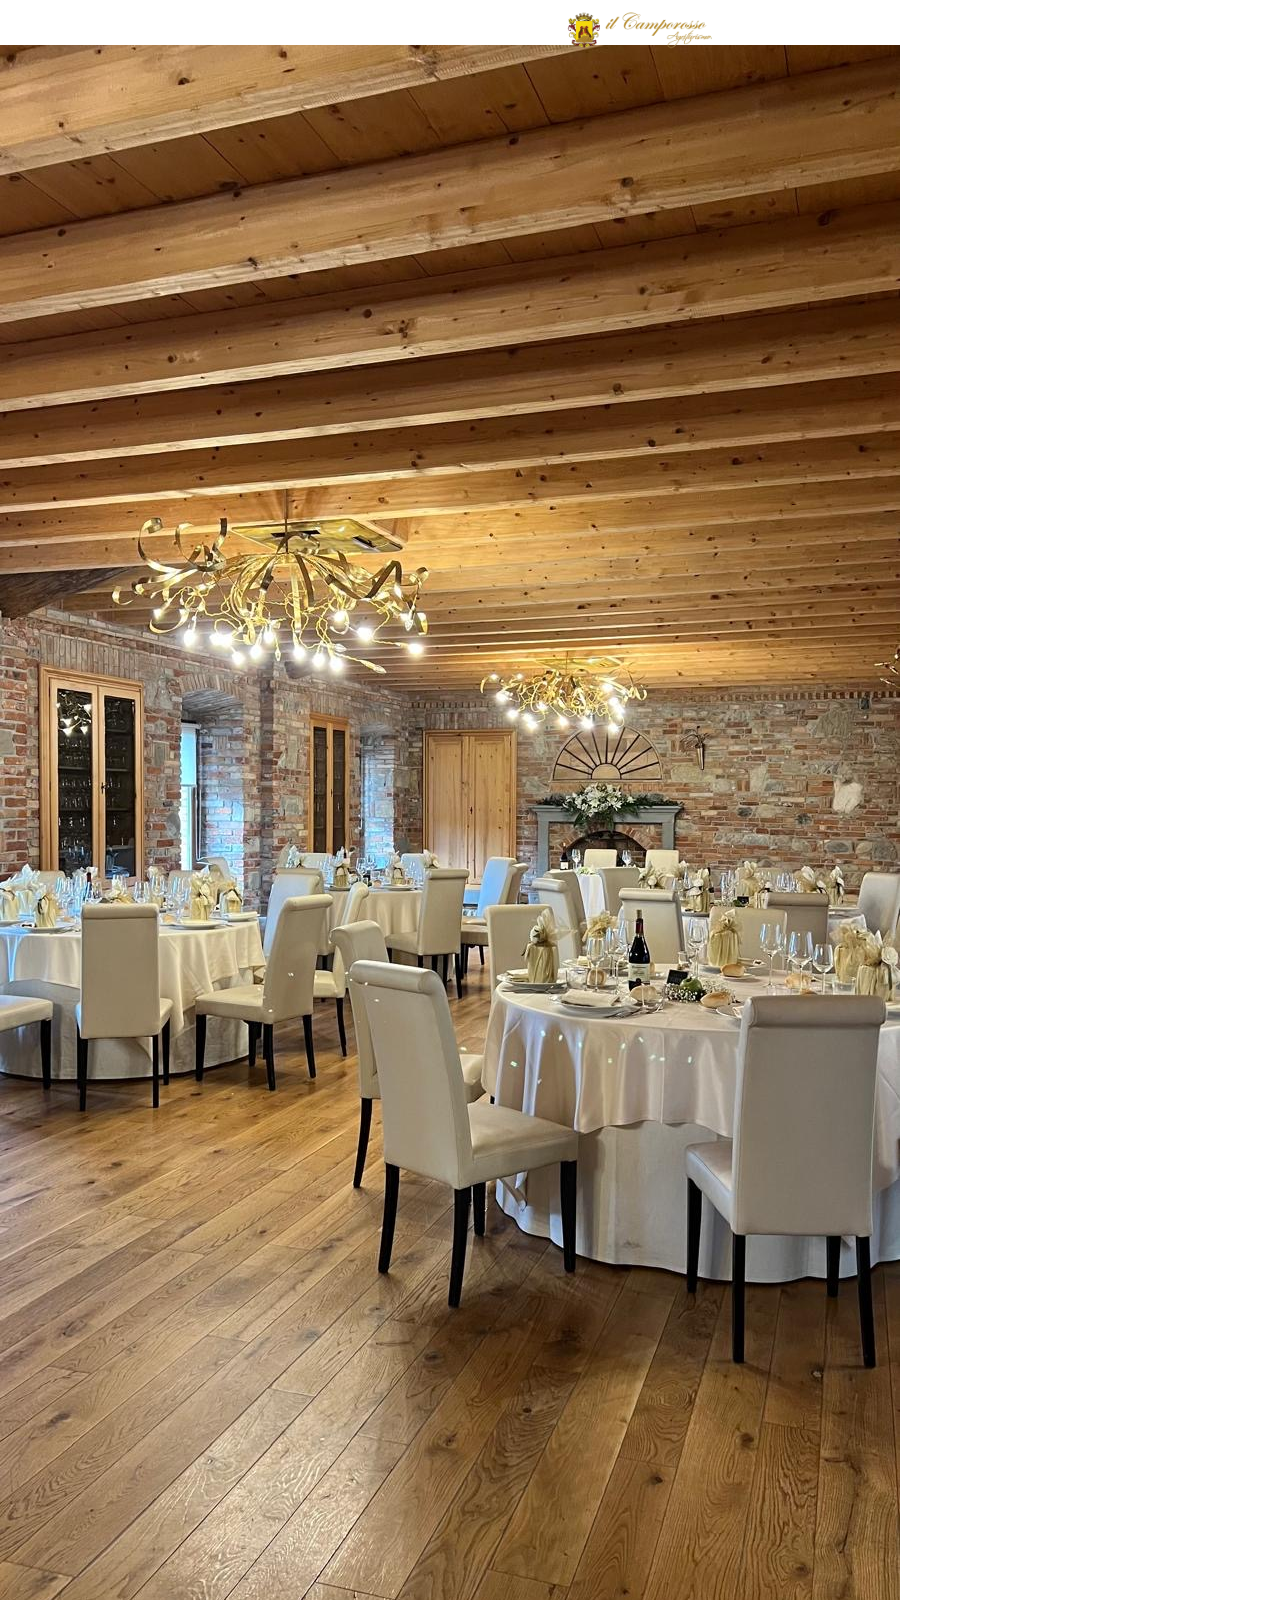
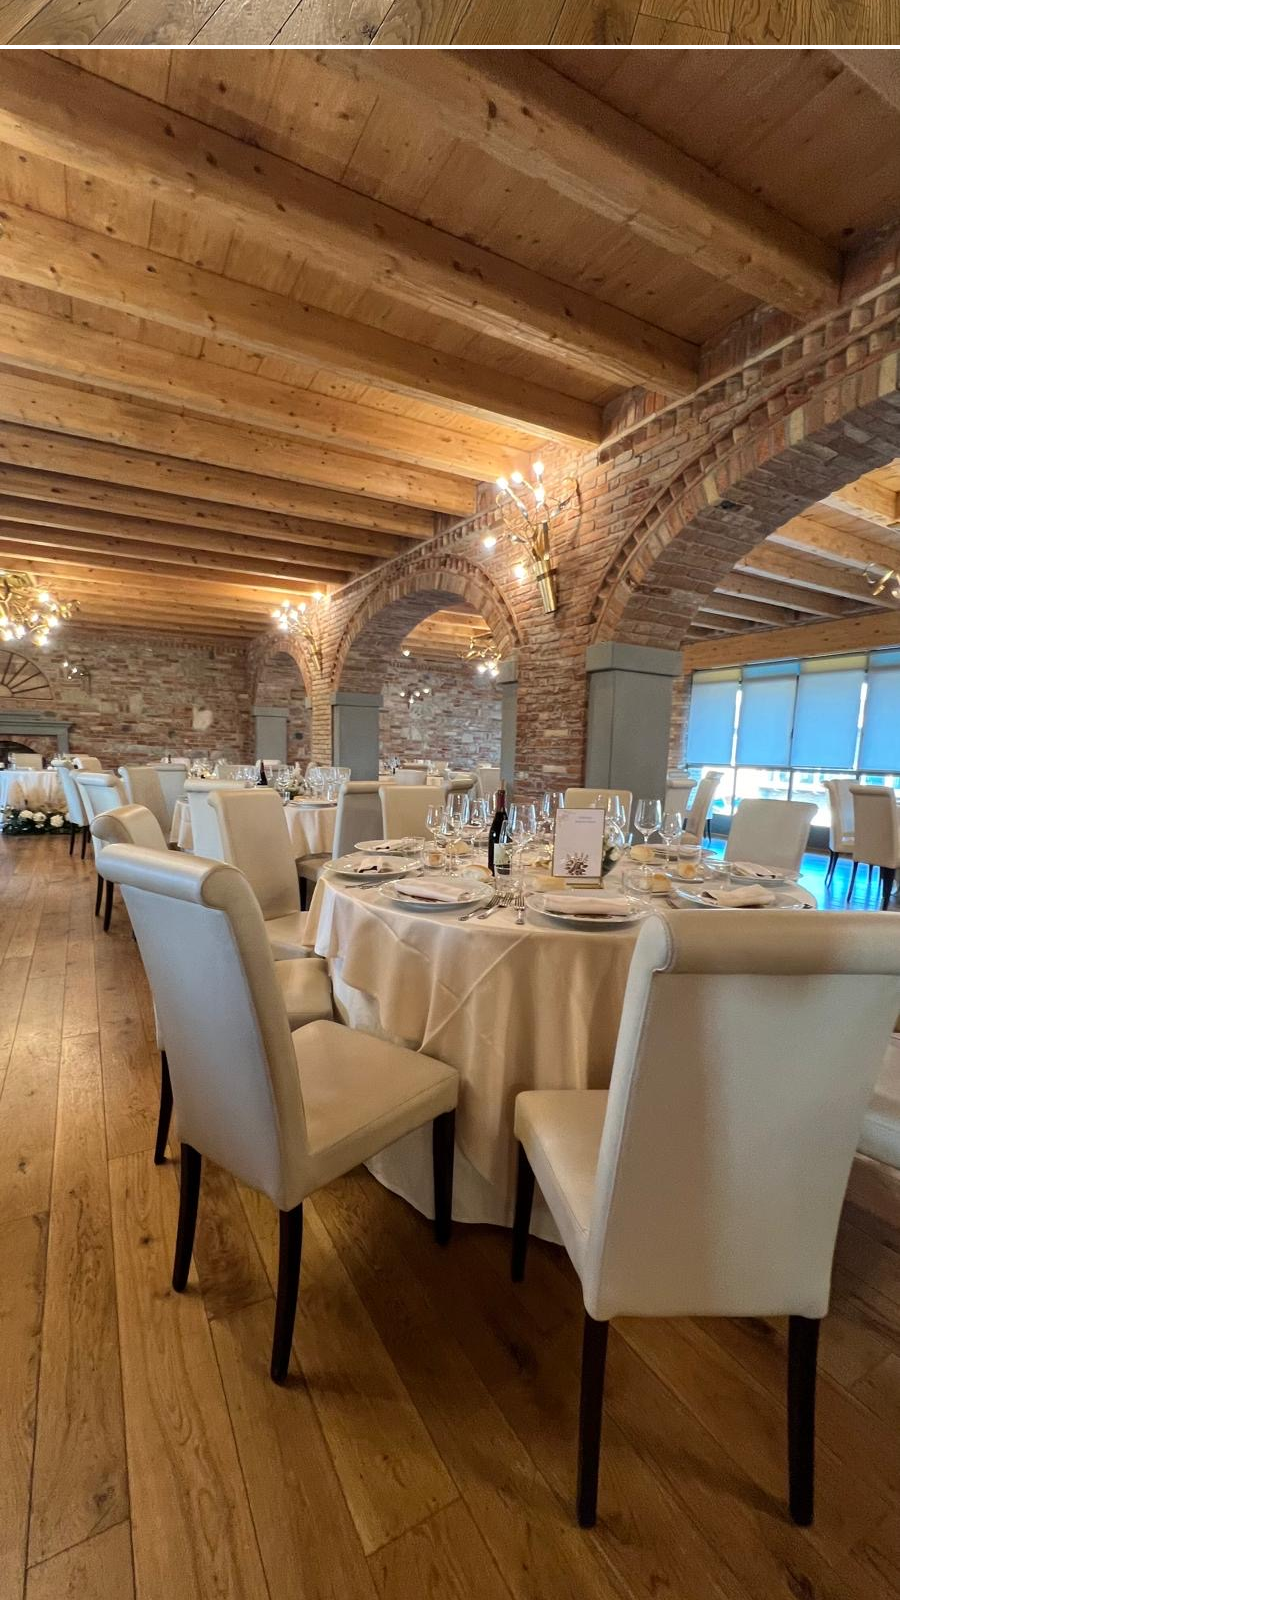
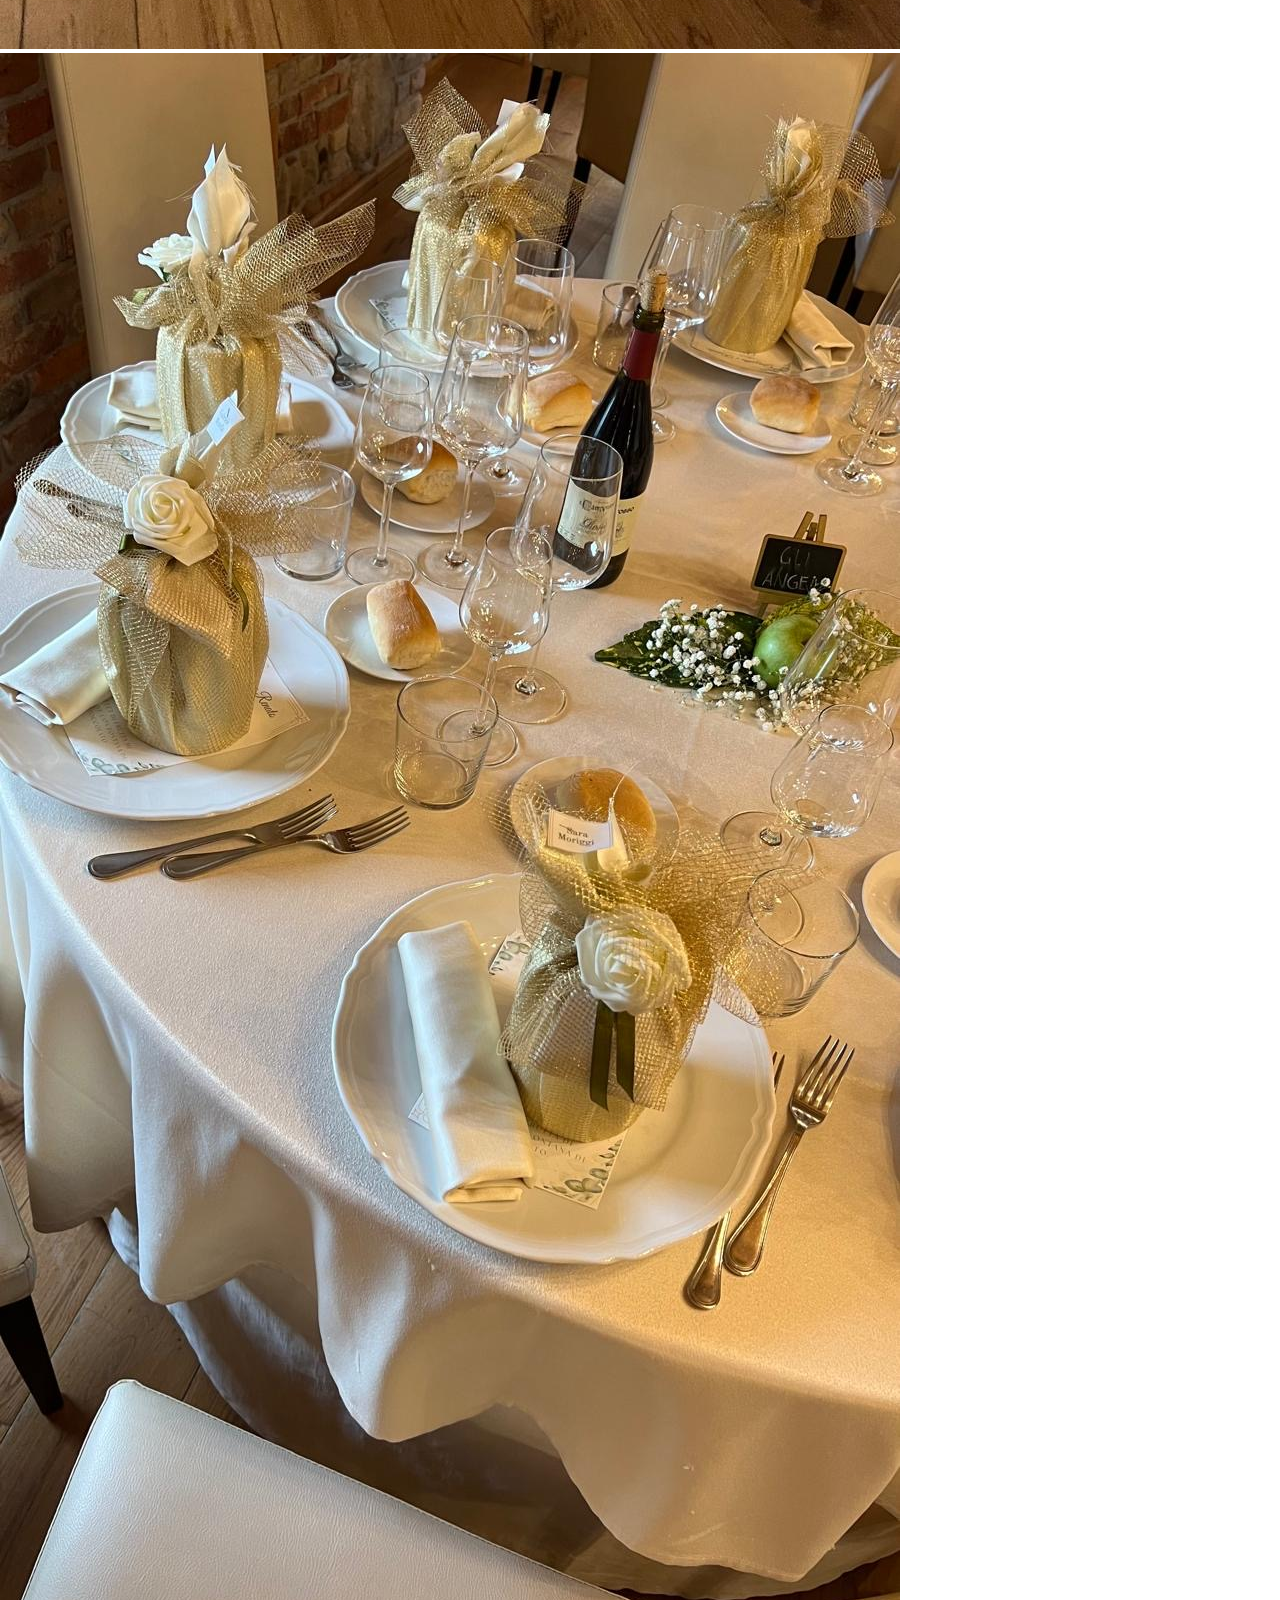
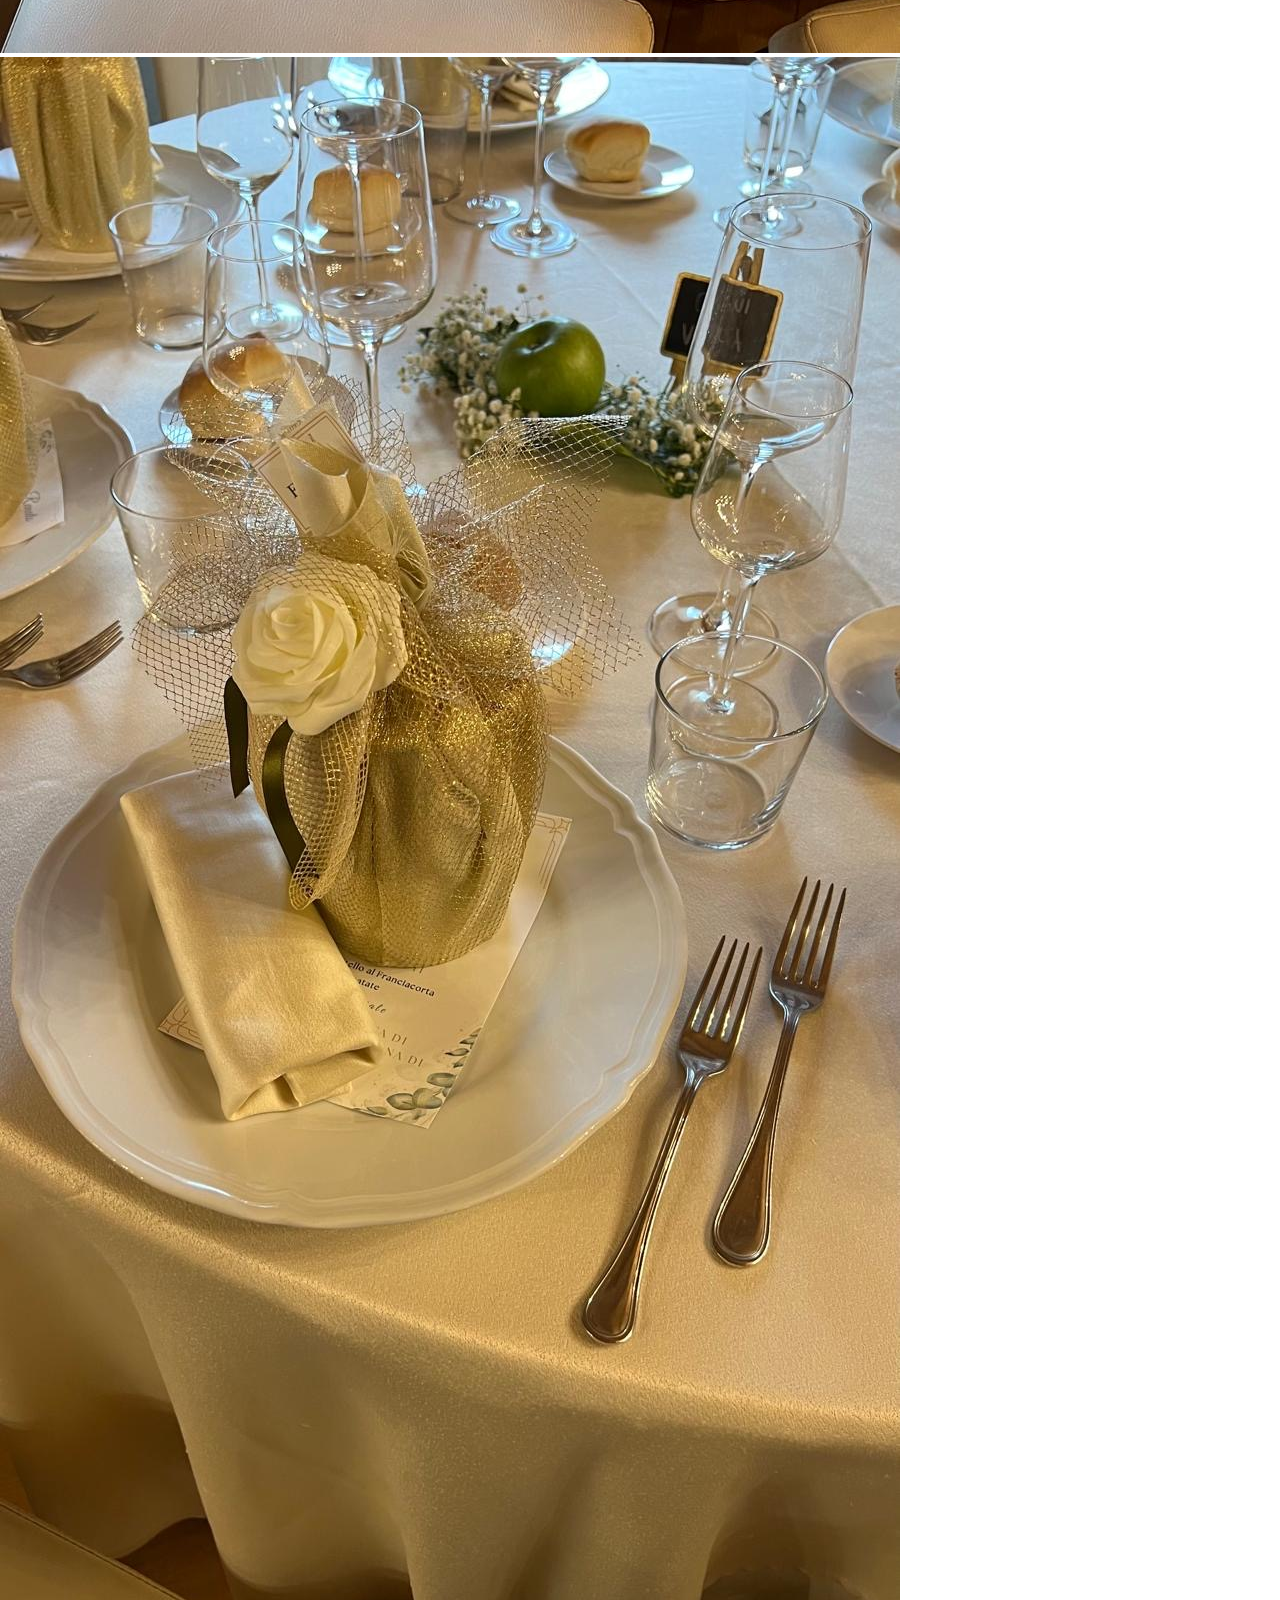
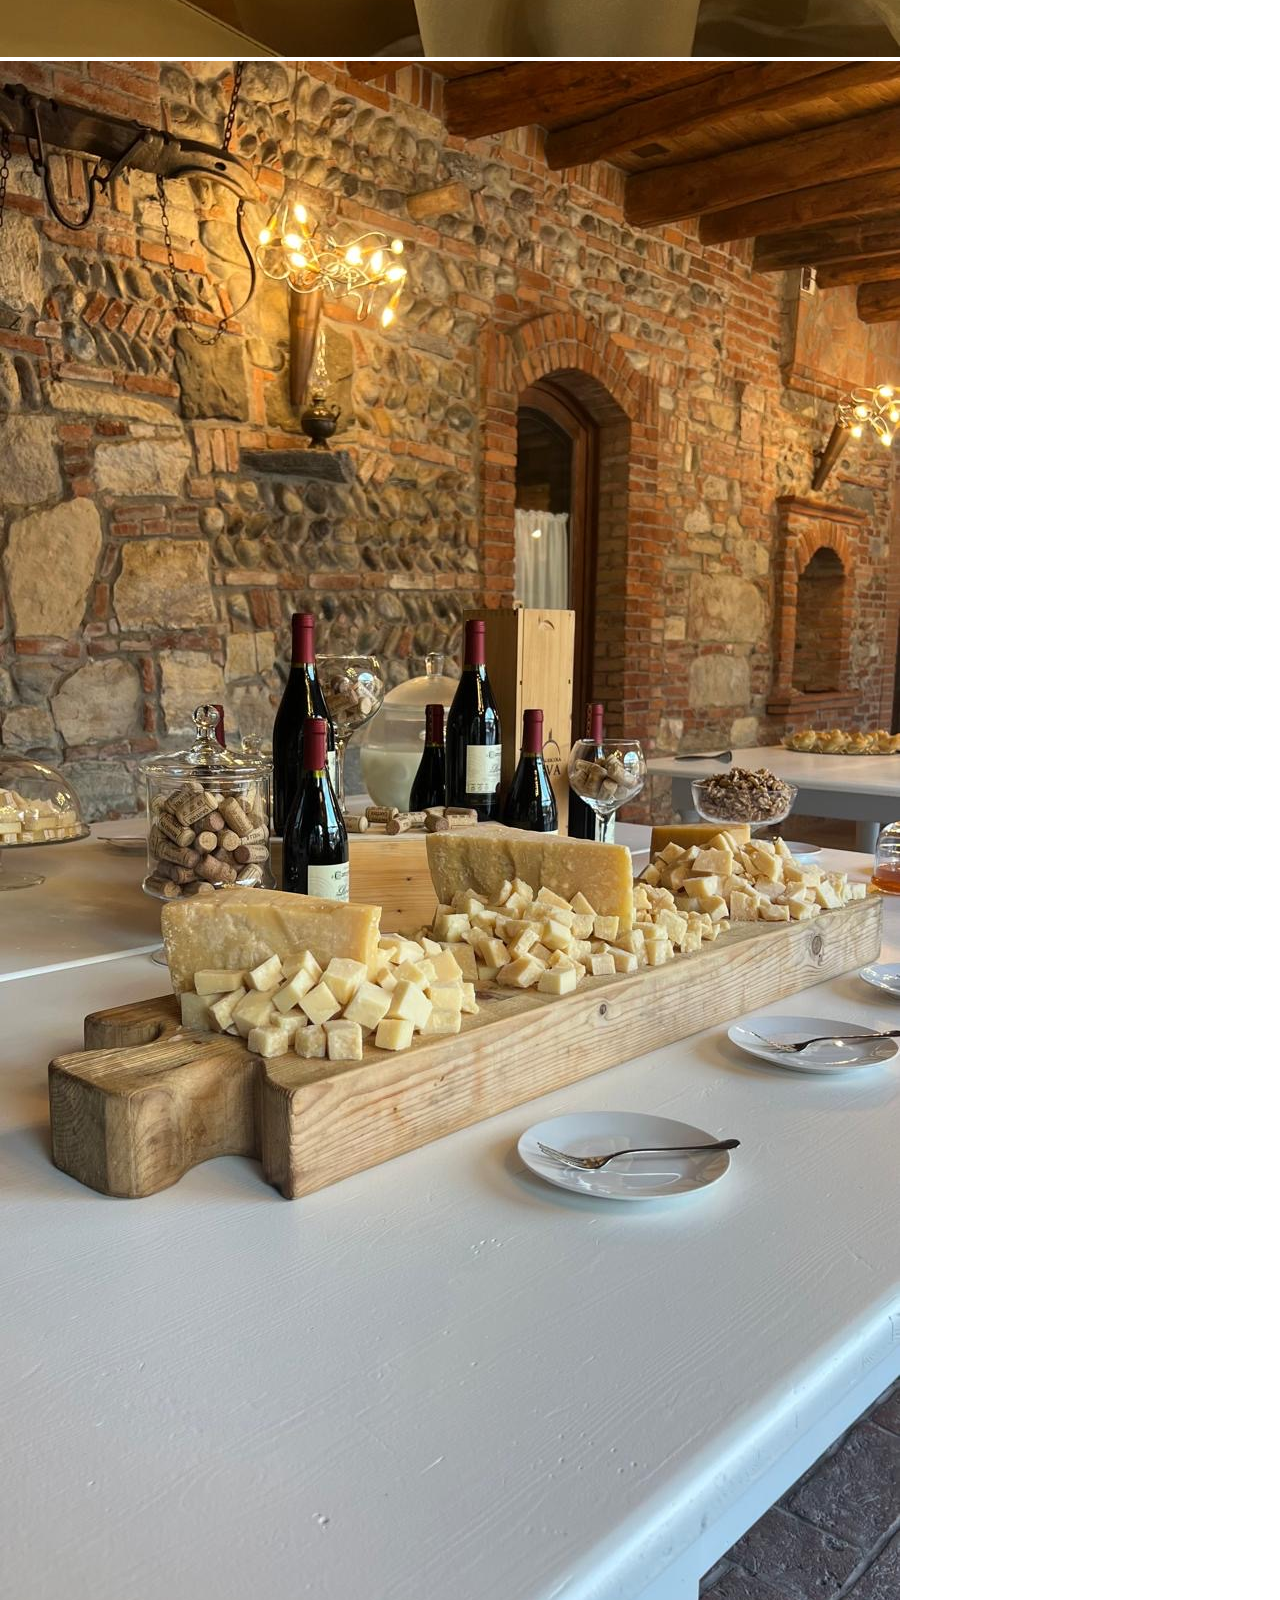
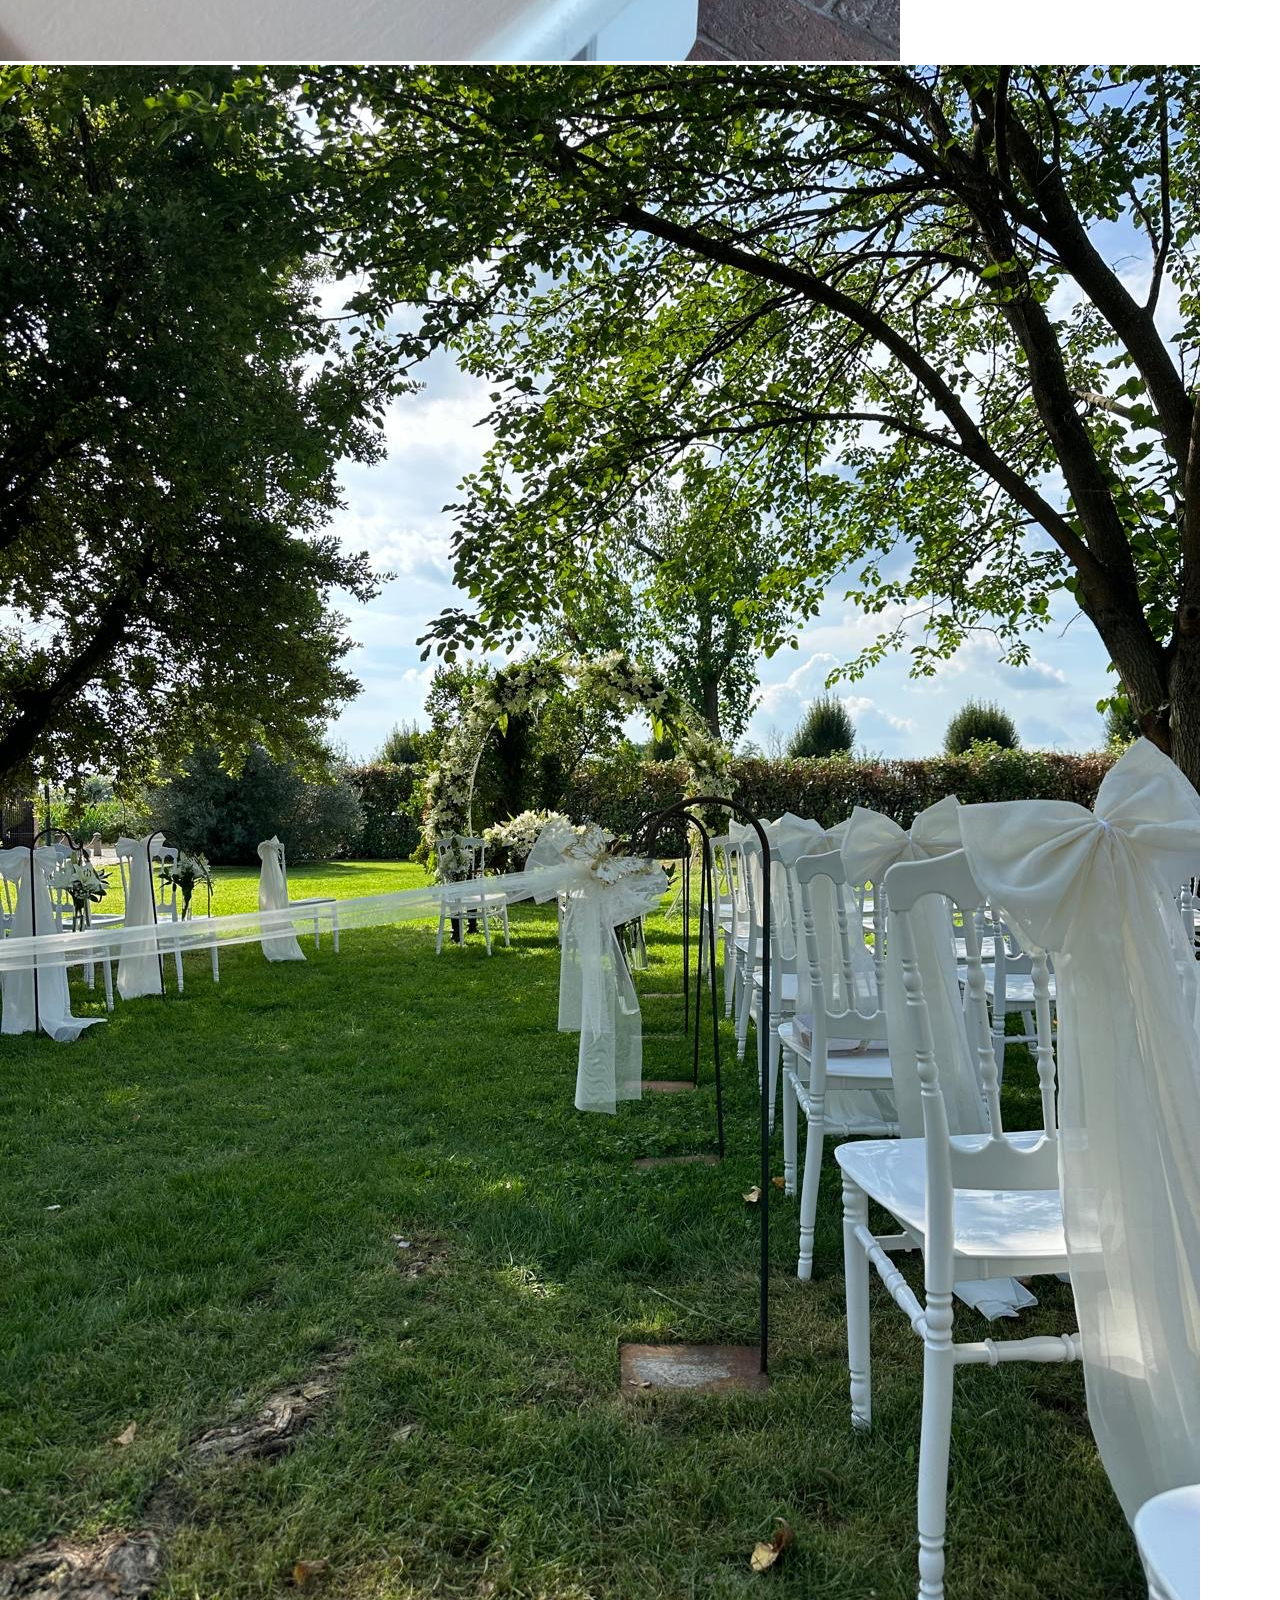
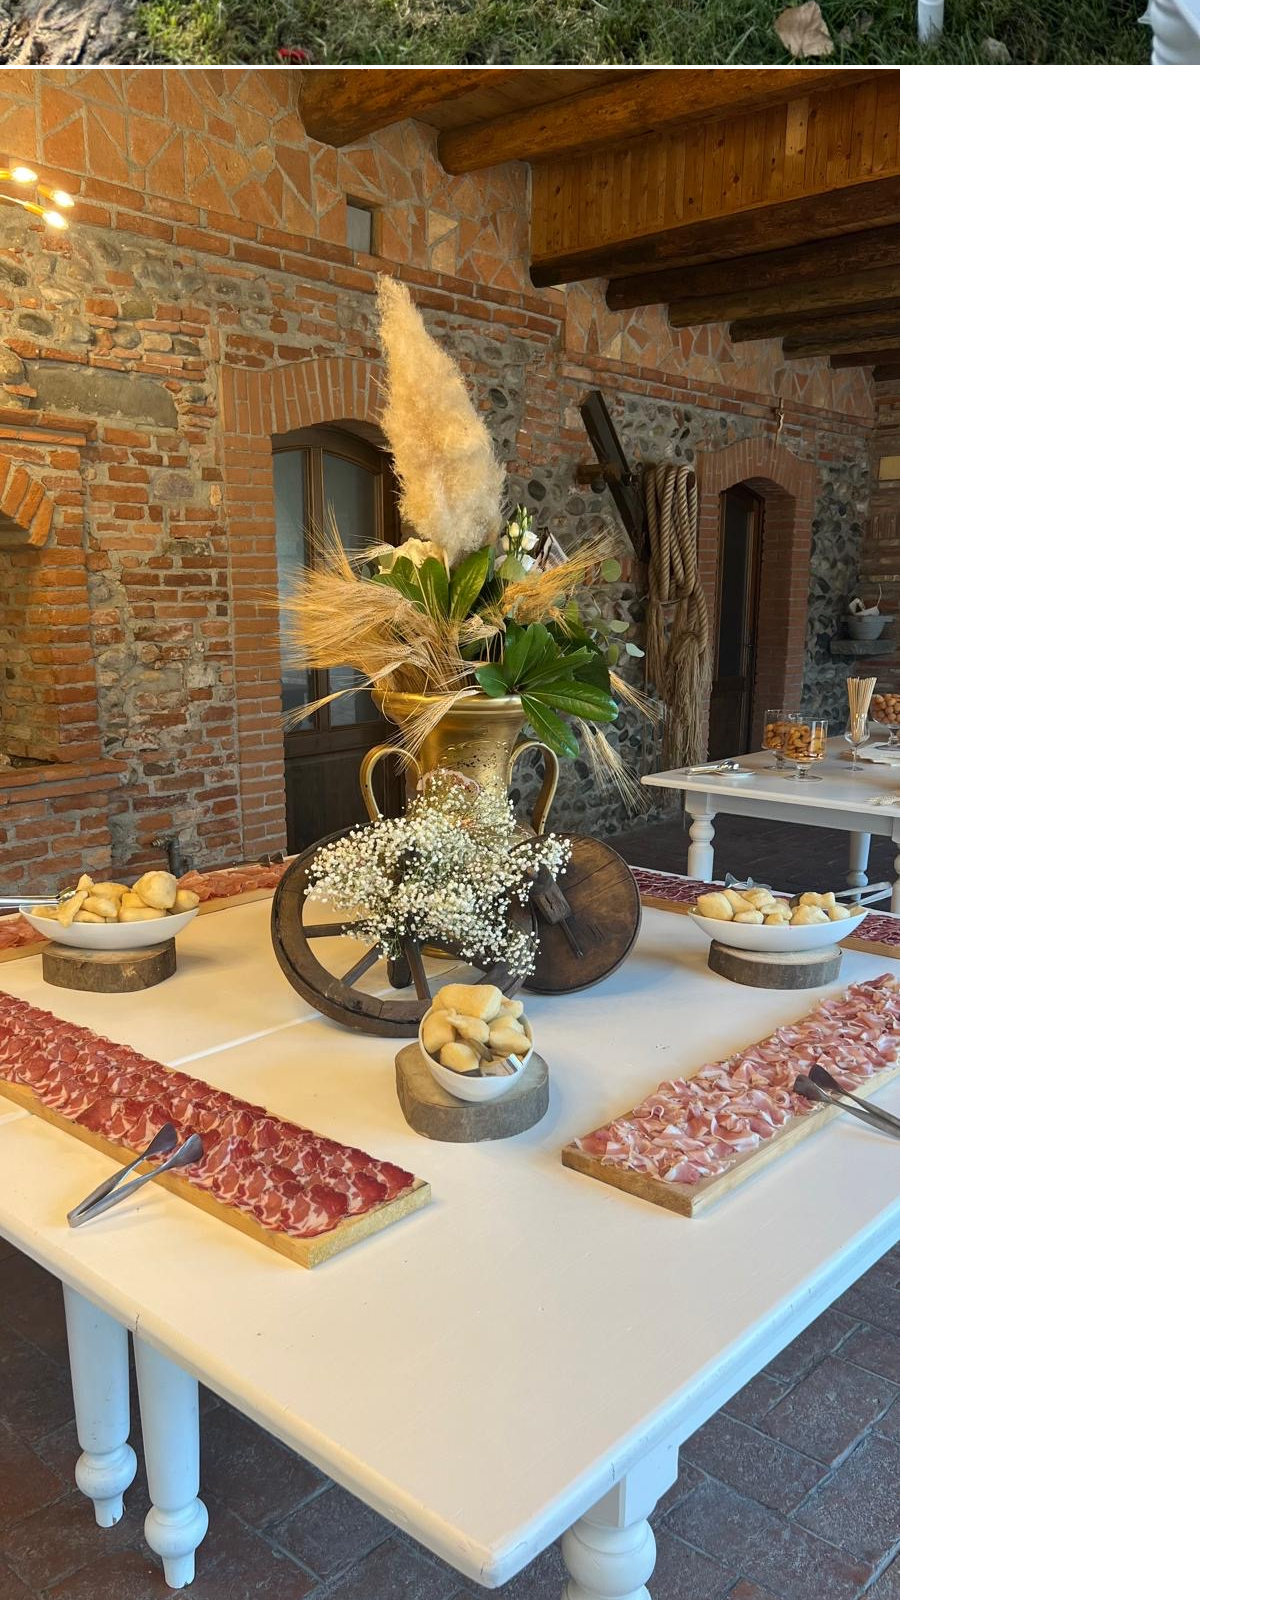
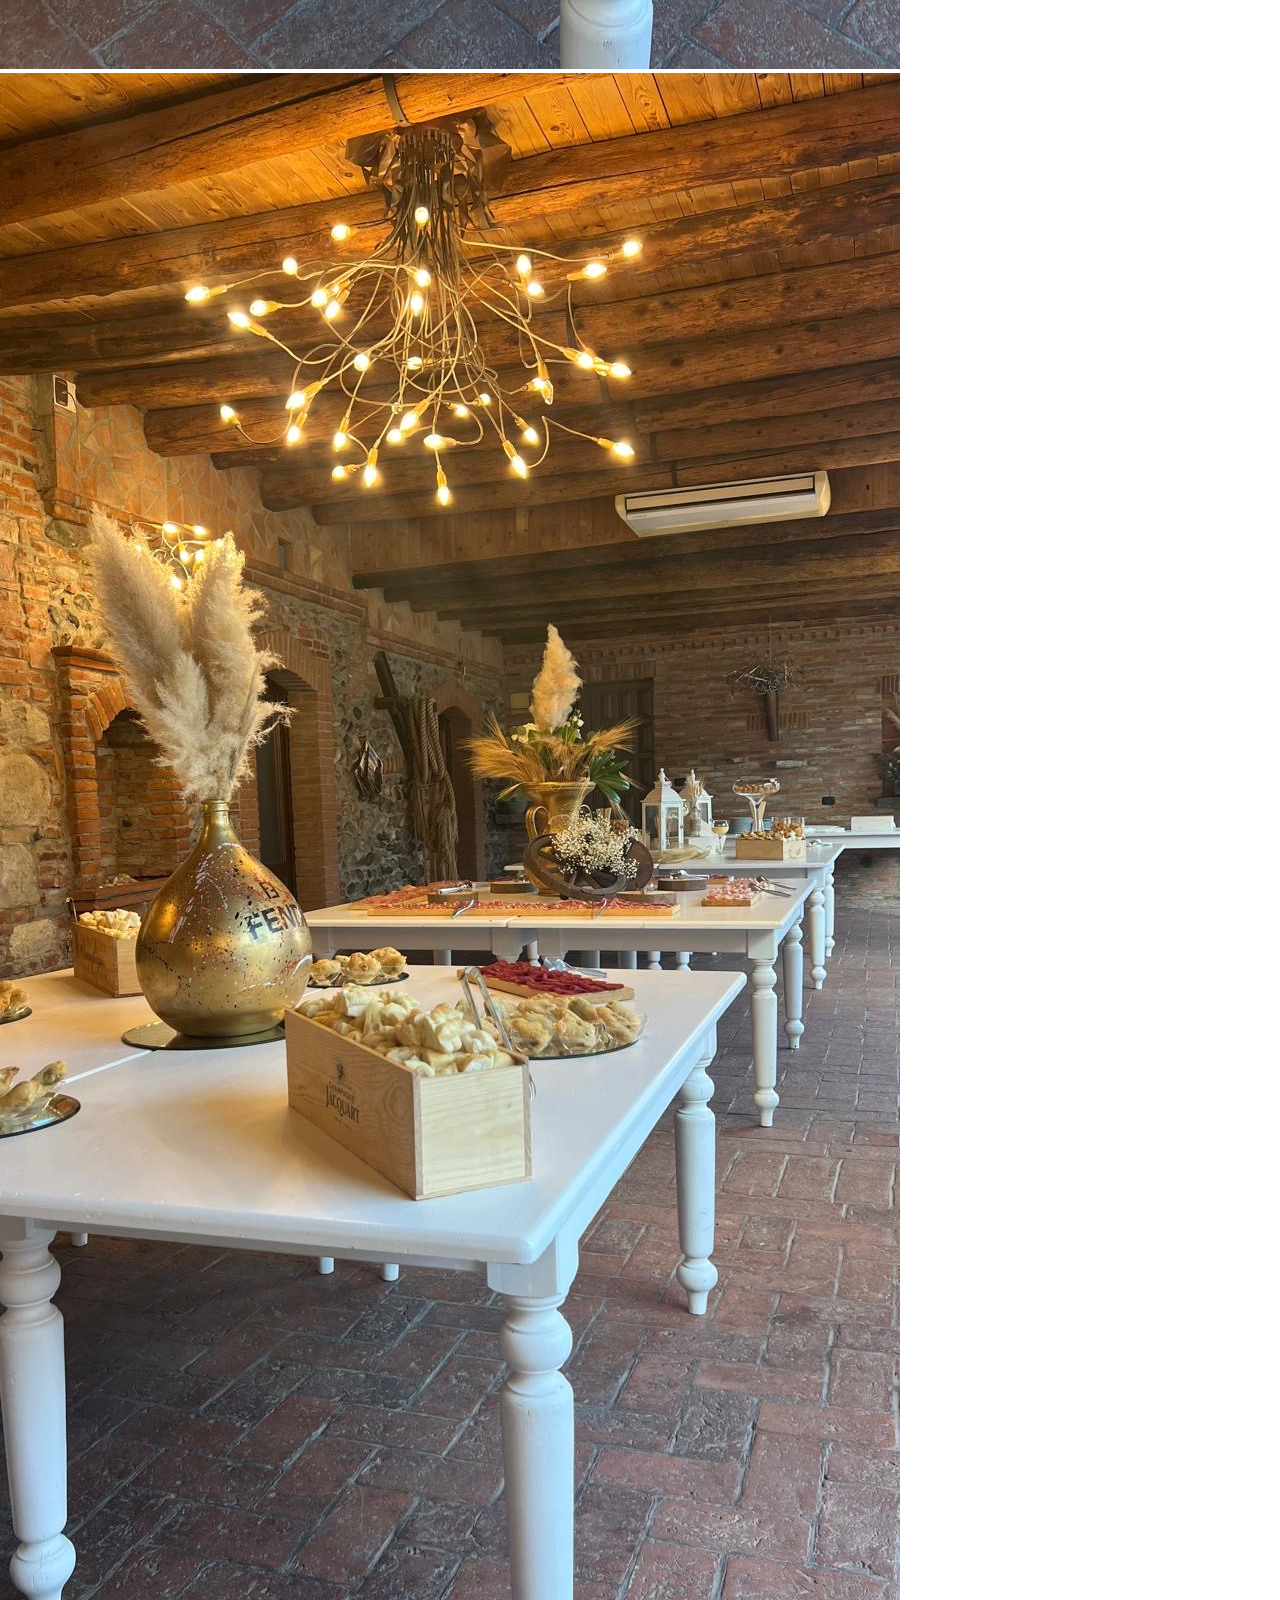
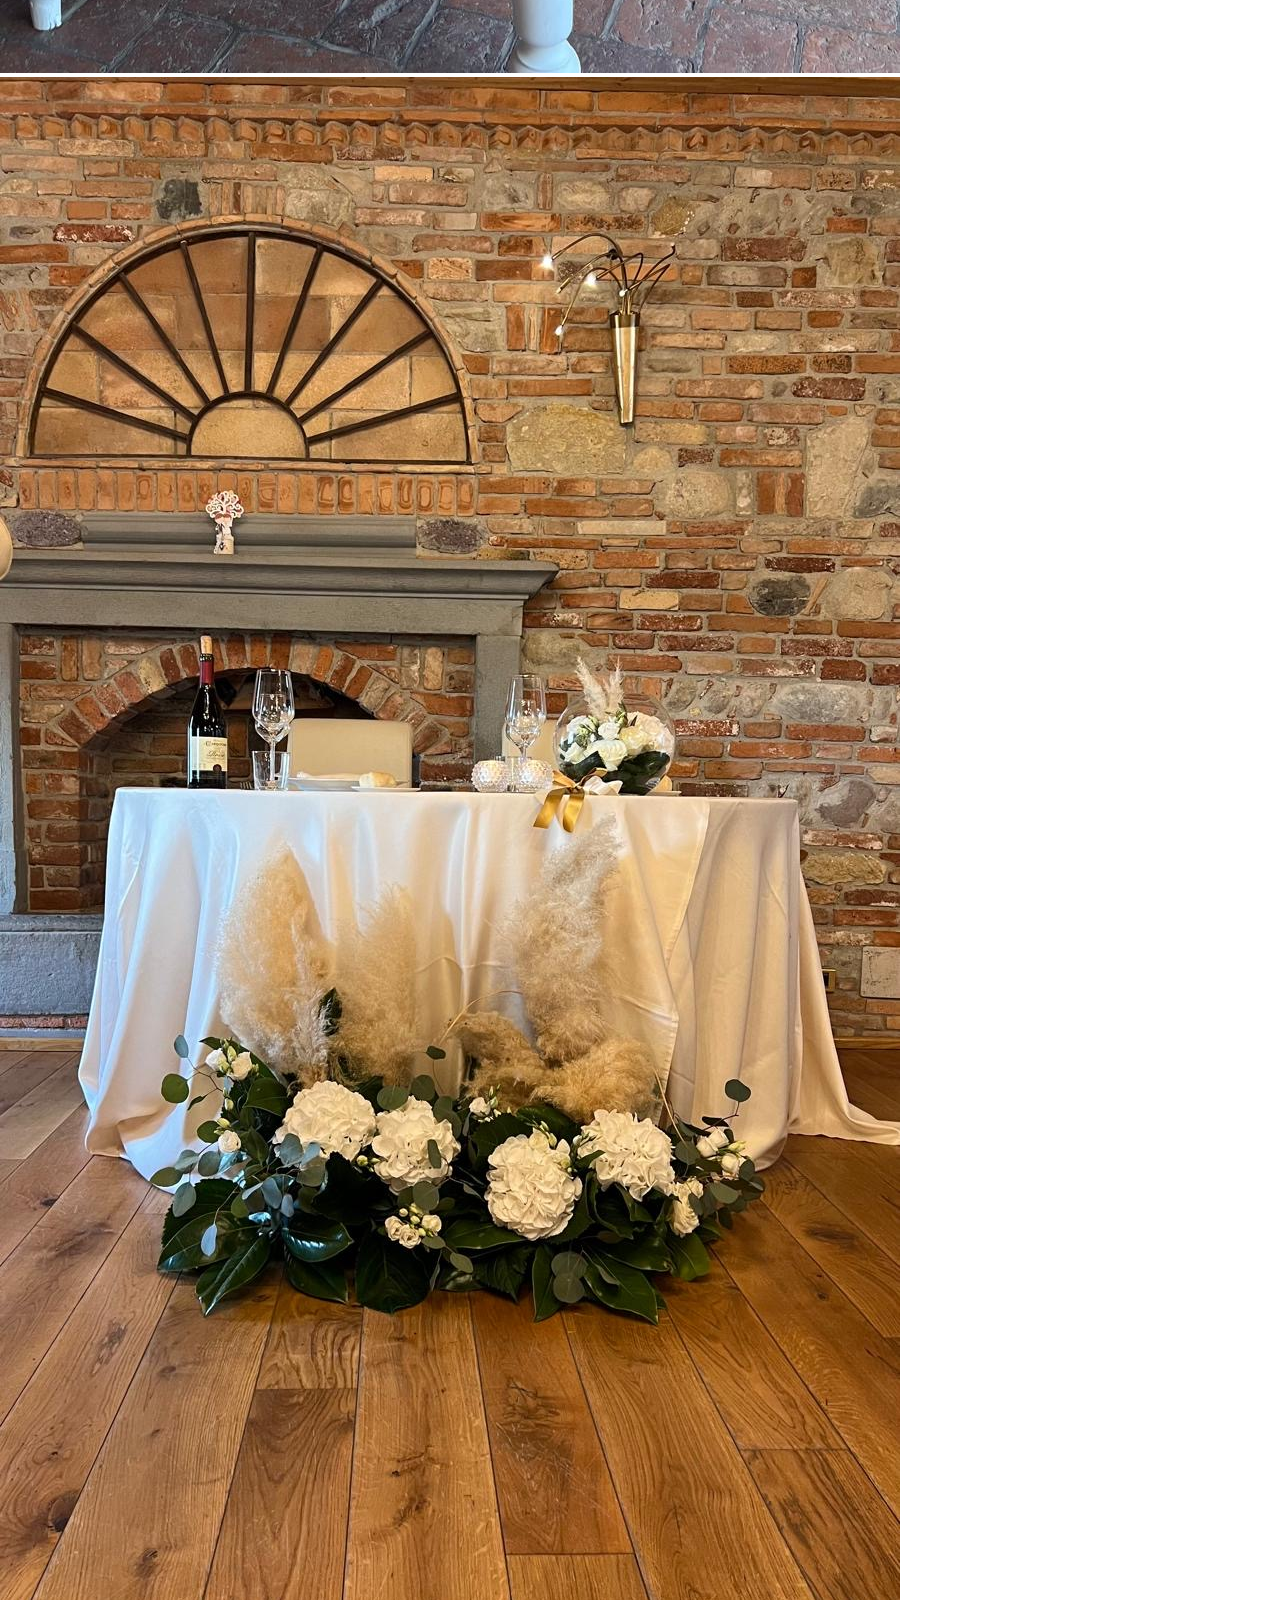
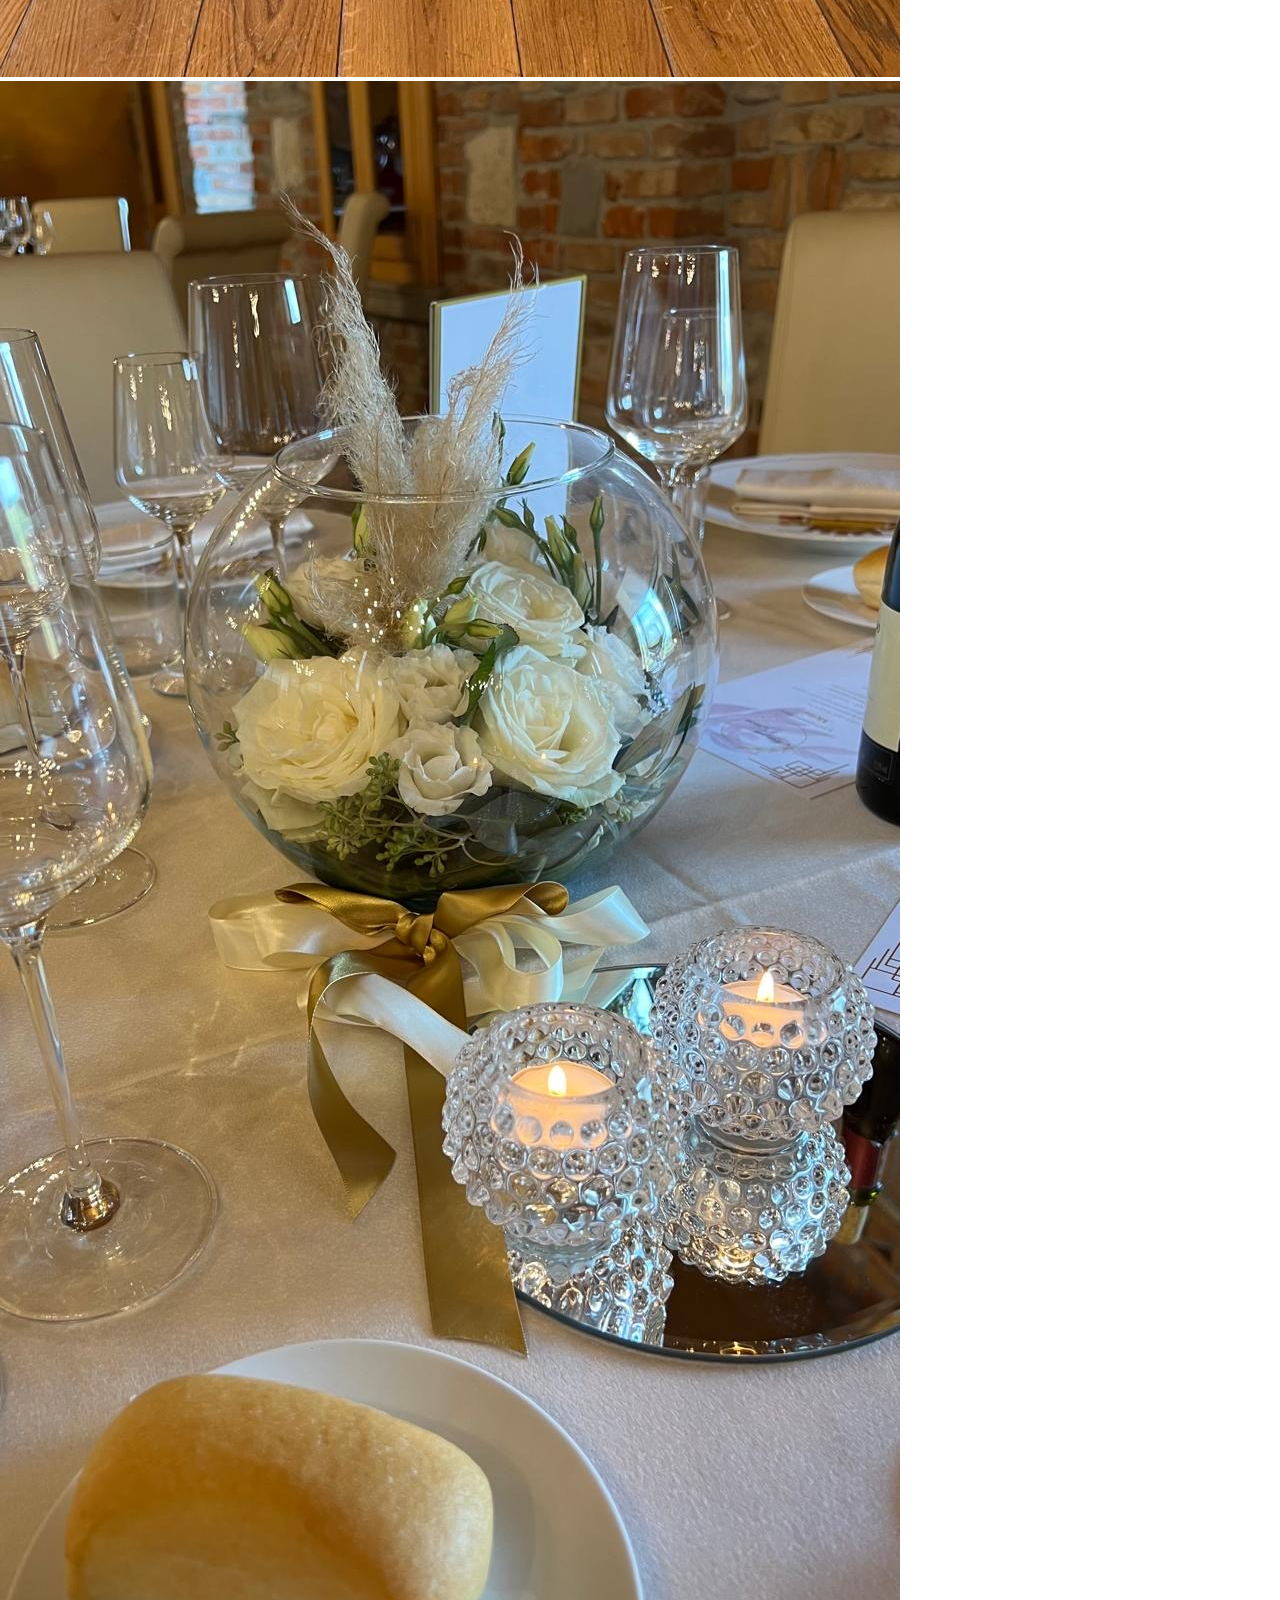
==== location.html @ 463113fa "nuovo sito" ====
<!DOCTYPE html>
<html lang="it">
<head>
    <meta charset="UTF-8">
    <meta name="viewport" content="width=device-width, initial-scale=1.0">
    <title>Location - Agriturismo il Camporosso</title>
    <link rel="apple-touch-icon" sizes="180x180" href="/apple-touch-icon.png">
    <link rel="icon" type="image/png" sizes="32x32" href="/favicon-32x32.png">
    <link rel="icon" type="image/png" sizes="16x16" href="/favicon-16x16.png">
    <link rel="manifest" href="/site.webmanifest">
    <meta name="application-name" content="Agriturismo Il Camporosso">
    <meta name="apple-mobile-web-app-title" content="Agriturismo Il Camporosso">
    <link rel="shortcut icon" href="/favicon.ico">
    <meta name="theme-color" content="#ffffff">
    <link rel="stylesheet" href="style.css">
    <!-- Primary Meta Tags -->
    <meta name="title" content="Location - Agriturismo Il camporosso" />
    <meta name="description" content="Scopri la nostra location immersa nella natura di Martinengo, Bergamo." />

    <!-- Open Graph / Facebook -->
    <meta property="og:type" content="website" />
    <meta property="og:url" content="https://www.agriturismocamporosso.it/location.html" />
    <meta property="og:title" content="Location - Agriturismo Il camporosso" />
    <meta property="og:description" content="Scopri la nostra location immersa nella natura di Martinengo, Bergamo." />
    <meta property="og:image" content="https://www.agriturismocamporosso.it/images/logo.png" />

    <!-- X (Twitter) -->
    <meta property="twitter:card" content="summary_large_image" />
    <meta property="twitter:url" content="https://www.agriturismocamporosso.it/location.html" />
    <meta property="twitter:title" content="Location - Agriturismo Il camporosso" />
    <meta property="twitter:description" content="Scopri la nostra location immersa nella natura di Martinengo, Bergamo." />
    <meta property="twitter:image" content="https://www.agriturismocamporosso.it/images/logo.png" />
</head>
<body>
    <!-- Header con logo e menu hamburger -->
    <header class="header">
        <div class="logo">
            <a href="index.html">
                <img src="images/logo.png" alt="Agriturismo il Camporosso" class="logo-img">
            </a>
        </div>
        <button class="menu-toggle" id="menuToggle" aria-label="Menu">
            <span></span>
            <span></span>
            <span></span>
        </button>
    </header>

    <!-- Menu hamburger (chiuso di default) -->
    <nav class="menu-overlay" id="menuOverlay">
        <div class="menu-content">
            <ul class="menu-list">
                <li><a href="index.html#home">Home</a></li>
                <li><a href="index.html#menu">Menu</a></li>
                <li><a href="prenotazione.html">Prenotazioni</a></li>
                <li><a href="location.html">Location</a></li>
                <li><a href="index.html#footer">Contatti</a></li>
            </ul>
        </div>
    </nav>

    <!-- Sezione Location -->
    <section class="location-section">
        <div class="location-wrapper">
            <h1 class="location-title">La Nostra Location</h1>
            <p class="location-subtitle">Immersi nella natura di Martinengo, un luogo unico per vivere momenti indimenticabili</p>
            
            <div class="location-grid">
                <div class="location-image-item">
                    <img src="images/a.JPG" alt="Location Agriturismo Camporosso" class="location-image">
                </div>
                <div class="location-image-item">
                    <img src="images/b.JPG" alt="Location Agriturismo Camporosso" class="location-image">
                </div>
                <div class="location-image-item">
                    <img src="images/c.JPG" alt="Location Agriturismo Camporosso" class="location-image">
                </div>
                <div class="location-image-item">
                    <img src="images/d.JPG" alt="Location Agriturismo Camporosso" class="location-image">
                </div>
                <div class="location-image-item">
                    <img src="images/e.JPG" alt="Location Agriturismo Camporosso" class="location-image">
                </div>
                <div class="location-image-item">
                    <img src="images/f.JPG" alt="Location Agriturismo Camporosso" class="location-image">
                </div>
                <div class="location-image-item">
                    <img src="images/g.JPG" alt="Location Agriturismo Camporosso" class="location-image">
                </div>
                <div class="location-image-item">
                    <img src="images/h.JPG" alt="Location Agriturismo Camporosso" class="location-image">
                </div>
                <div class="location-image-item">
                    <img src="images/i.JPG" alt="Location Agriturismo Camporosso" class="location-image">
                </div>
                <div class="location-image-item">
                    <img src="images/l.JPG" alt="Location Agriturismo Camporosso" class="location-image">
                </div>
                <div class="location-image-item">
                    <img src="images/m.JPG" alt="Location Agriturismo Camporosso" class="location-image">
                </div>
                <div class="location-image-item">
                    <img src="images/n.jpg" alt="Location Agriturismo Camporosso" class="location-image">
                </div>
            </div>

            <div class="location-info">
                <div class="location-info-item">
                    <h3 class="location-info-title">Indirizzo</h3>
                    <p class="location-info-text">Cascina Camporosso<br>Via Serioletto<br>24057 Martinengo BG</p>
                </div>
                <div class="location-info-item">
                    <h3 class="location-info-title">Come Raggiungerci</h3>
                    <p class="location-info-text">Google Maps a seconda della vostra posizione potrebbe suggerirvi di accedere a via Molino Nuovo passando da via Cortenuova; sconsigliamo questa via di accesso.</p>
                </div>
            </div>
        </div>
    </section>

    <!-- Footer -->
    <footer class="footer">
        <div class="footer-wrapper">
            <div class="footer-content">
                <div class="footer-section">
                    <h3 class="footer-title">Agriturismo il Camporosso</h3>
                    <p class="footer-text">Un esperienza indimenticabile</p>
                </div>
                
                <div class="footer-section">
                    <h4 class="footer-heading">Navigazione</h4>
                    <ul class="footer-links">
                        <li><a href="index.html#home">Home</a></li>
                        <li><a href="index.html#menu">Menu</a></li>
                        <li><a href="prenotazione.html">Prenotazioni</a></li>
                        <li><a href="location.html">Location</a></li>
                        <li><a href="index.html#events">Eventi</a></li>
                        <li><a href="index.html#footer">Contatti</a></li>
                    </ul>
                </div>
                
                <div class="footer-section">
                    <h4 class="footer-heading">Contatti</h4>
                    <ul class="footer-contact">
                        <li>Via: <span>Cascina Camporosso, Via Serioletto, 24057 Martinengo BG</span></li>
                        <li>Email: <a href="mailto:info@agriturismocamporosso.it">info@agriturismocamporosso.it</a></li>
                        <li>Tel: <a href="tel:+393472242649">+39 347 224 2649</a></li>
                    </ul>
                    <p class="footer-note">Google Maps a seconda della vostra posizione potrebbe suggerirvi di accedere a via Molino Nuovo passando da via Cortenuova; sconsigliamo questa via di accesso.</p>
                </div>
                
                <div class="footer-section">
                    <h4 class="footer-heading">Orari</h4>
                    <div class="footer-hours">
                        <div class="hours-block">
                            <div class="days-range">Lun - Sab</div>
                            <div class="hours-line">
                                <span class="meal-label">Pranzo</span>
                                <span class="hours-time">12:00 - 14:00</span>
                            </div>
                        </div>
                        <div class="hours-block">
                            <div class="days-range">Giov - Sab</div>
                            <div class="hours-line">
                                <span class="meal-label">Cena</span>
                                <span class="hours-time">19:30 - 00:00 <span class="note">(su prenotazione)</span></span>
                            </div>
                        </div>
                        <div class="hours-block">
                            <div class="days-range">Domenica</div>
                            <div class="hours-line">
                                <span class="meal-label">Apertura</span>
                                <span class="hours-time">12:00 - 00:00</span>
                            </div>
                        </div>
                    </div>
                </div>
                
                <div class="footer-section">
                    <h4 class="footer-heading">Seguici</h4>
                    <ul class="footer-social">
                        <li><a href="https://www.instagram.com/agriturismoilcamporosso" target="_blank">Instagram</a></li>
                        <li><a href="https://www.facebook.com/camporossoagriturismo" target="_blank">Facebook</a></li>
                    </ul>
                </div>
            </div>
            
            <div class="footer-bottom">
                <p class="footer-copyright">&copy; 2025 Agriturismo il Camporosso. Tutti i diritti riservati | <a href="https://www.instagrams.com/ilsavo09" target="_blank" class="footer-credit-link"> Design by Savoldelli Andrea </a></p>
            </div>
        </div>
    </footer>

    <script src="script.js"></script>
</body>
</html>
---- style.css ----
* {
    margin: 0;
    padding: 0;
    box-sizing: border-box;
}

html {
    scroll-behavior: smooth;
}

body {
    font-family: 'Georgia', 'Times New Roman', serif;
    overflow-x: hidden;
    color: #fff;
}

/* Header con logo centrato e menu hamburger */
.header {
    position: fixed;
    top: 0;
    left: 0;
    right: 0;
    display: flex;
    justify-content: center;
    align-items: center;
    padding: 30px 0;
    z-index: 1000;
    background: transparent;
    transition: background-color 0.3s ease, box-shadow 0.3s ease;
}

.header.scrolled {
    background: #fff;
    box-shadow: 0 2px 10px rgba(0, 0, 0, 0.1);
}

.logo {
    position: absolute;
    top: 50%;
    left: 50%;
    transform: translate(-50%, -50%);
}

.logo-img {
    max-height: 50px;
    width: auto;
    height: auto;
    display: block;
}

/* Menu hamburger - posizionato a destra dentro l'header */
.menu-toggle {
    position: absolute;
    top: 50%;
    right: 30px;
    transform: translateY(-50%);
    width: 40px;
    height: 30px;
    background: transparent;
    border: none;
    cursor: pointer;
    z-index: 1001;
    display: flex;
    flex-direction: column;
    justify-content: space-between;
    padding: 0;
}

.menu-toggle.active {
    z-index: 1002;
}

.menu-toggle span {
    display: block;
    width: 100%;
    height: 2px;
    background: #fff;
    transition: all 0.3s ease;
}

.header.scrolled .menu-toggle:not(.active) span {
    background: #1a1a1a;
}

/* X bianca quando il menu è attivo - sempre bianca - con priorità massima */
.menu-toggle.active span:nth-child(1),
.menu-toggle.active span:nth-child(2),
.menu-toggle.active span:nth-child(3),
.header.scrolled .menu-toggle.active span:nth-child(1),
.header.scrolled .menu-toggle.active span:nth-child(2),
.header.scrolled .menu-toggle.active span:nth-child(3) {
    background: #fff !important;
}

.menu-toggle.active span:nth-child(1) {
    transform: rotate(45deg) translate(10px, 10px);
}

.menu-toggle.active span:nth-child(2) {
    opacity: 0;
}

.menu-toggle.active span:nth-child(3) {
    transform: rotate(-45deg) translate(10px, -10px);
}

/* Menu overlay (chiuso di default) */
.menu-overlay {
    position: fixed;
    top: 0;
    right: 0;
    width: 100%;
    height: 100vh;
    background: rgba(0, 0, 0, 0.95);
    z-index: 1000;
    transform: translateX(100%);
    transition: transform 0.4s ease;
    display: flex;
    align-items: center;
    justify-content: center;
}

.menu-overlay.active ~ .header .menu-toggle.active span {
    background: #fff !important;
    z-index: 1002;
}

.menu-overlay.active {
    transform: translateX(0);
}

.menu-content {
    text-align: center;
}

.menu-list {
    list-style: none;
}

.menu-list li {
    margin: 30px 0;
}

.menu-list a {
    color: #fff;
    text-decoration: none;
    font-size: 32px;
    font-weight: 300;
    letter-spacing: 2px;
    text-transform: uppercase;
    transition: opacity 0.3s ease;
}

.menu-list a:hover {
    opacity: 0.7;
}

/* Hero Section - immagine a tutto schermo */
.hero {
    position: relative;
    width: 100vw;
    height: 100vh;
    overflow: hidden;
}

.hero-image {
    position: absolute;
    top: 0;
    left: 0;
    width: 100%;
    height: 100%;
    overflow: hidden;
}

.hero-img {
    width: 100%;
    height: 100%;
    object-fit: cover;
    object-position: center;
    display: block;
}

.hero-overlay {
    position: absolute;
    top: 0;
    left: 0;
    width: 100%;
    height: 100%;
    background: rgba(0, 0, 0, 0.2);
    z-index: 1;
}

/* Testo hero in basso a sinistra - stile Villa Crespi */
.hero-text {
    position: absolute;
    bottom: 100px;
    left: 80px;
    z-index: 10;
    max-width: 700px;
    text-shadow: 0 2px 15px rgba(0, 0, 0, 0.6);
}

.hero-title {
    font-size: 64px;
    font-weight: 200;
    letter-spacing: 6px;
    margin-bottom: 0;
    line-height: 1.2;
    color: #fff;
    font-family: 'Georgia', 'Times New Roman', serif;
    font-style: italic;
    word-wrap: break-word;
    overflow-wrap: break-word;
    max-width: 90%;
}

.hero-subtitle {
    font-size: 18px;
    font-weight: 300;
    letter-spacing: 4px;
    opacity: 0.95;
    font-style: normal;
    text-transform: uppercase;
    color: #fff;
}

/* Indicatore scroll al centro in basso */
.scroll-indicator {
    position: absolute;
    bottom: 40px;
    left: 50%;
    transform: translateX(-50%);
    z-index: 10;
    text-decoration: none;
    color: #fff;
    text-align: center;
    cursor: pointer;
    transition: all 0.3s ease;
}

.scroll-text {
    font-size: 14px;
    font-weight: 300;
    letter-spacing: 3px;
    text-transform: uppercase;
    display: block;
    margin-bottom: 10px;
    text-shadow: 0 2px 10px rgba(0, 0, 0, 0.5);
}

.scroll-line {
    display: block;
    width: 0;
    height: 1px;
    background: #fff;
    margin: 0 auto;
    transition: width 0.4s ease;
}

.scroll-indicator:hover .scroll-line {
    width: 100px;
}

.scroll-indicator:hover {
    opacity: 0.9;
}

/* Sezione Menu */
.menu-section {
    min-height: 100vh;
    padding: 120px 80px 80px;
    background: #fff;
    color: #1a1a1a;
}

.menu-wrapper {
    max-width: 1400px;
    margin: 0 auto;
}

.menu-main-title {
    font-size: 48px;
    font-weight: 300;
    letter-spacing: 2px;
    text-align: center;
    color: #1a1a1a;
    margin-bottom: 80px;
    line-height: 1.4;
    max-width: 900px;
    margin-left: auto;
    margin-right: auto;
}

/* Menu di navigazione orizzontale */
.menu-navigation {
    margin-bottom: 80px;
    border-top: 1px solid #e0e0e0;
    border-bottom: 1px solid #e0e0e0;
    padding: 30px 0;
}

.menu-nav-list {
    list-style: none;
    display: flex;
    justify-content: center;
    align-items: center;
    flex-wrap: wrap;
    gap: 40px;
}

.menu-nav-link {
    color: #1a1a1a;
    text-decoration: none;
    font-size: 14px;
    font-weight: 300;
    letter-spacing: 2px;
    text-transform: uppercase;
    transition: opacity 0.3s ease;
    position: relative;
    padding-bottom: 5px;
}

.menu-nav-link:hover {
    opacity: 0.6;
}

.menu-nav-link.active {
    opacity: 1;
}

.menu-nav-link.active::after {
    content: '';
    position: absolute;
    bottom: 0;
    left: 0;
    width: 100%;
    height: 1px;
    background: #1a1a1a;
}

/* Categorie Menu */
.menu-category {
    margin-bottom: 100px;
    padding-top: 60px;
    position: relative;
    display: none; /* Nasconde tutte le categorie di default */
    opacity: 0;
    transition: opacity 0.5s ease;
}

.menu-category.active {
    display: block; /* Mostra la categoria attiva */
    opacity: 1;
}

.menu-category:first-of-type {
    padding-top: 0;
}

.menu-category-title {
    font-size: 32px;
    font-weight: 300;
    letter-spacing: 3px;
    text-transform: uppercase;
    color: #1a1a1a;
    margin-bottom: 20px;
    line-height: 1.3;
}

.menu-subtitle {
    font-size: 16px;
    font-weight: 300;
    font-style: italic;
    color: #666;
    margin-bottom: 40px;
    letter-spacing: 1px;
}

.menu-info {
    margin-bottom: 40px;
    padding: 30px 0;
    border-top: 1px solid #e0e0e0;
    border-bottom: 1px solid #e0e0e0;
}

.menu-info-text {
    font-size: 12px;
    font-weight: 400;
    letter-spacing: 2px;
    text-transform: uppercase;
    color: #1a1a1a;
    margin-bottom: 15px;
}

.menu-info-price {
    font-size: 14px;
    font-weight: 300;
    letter-spacing: 1px;
    color: #1a1a1a;
    margin-bottom: 10px;
    display: flex;
    justify-content: space-between;
    align-items: center;
}

.menu-info-price span {
    font-weight: 400;
}

/* Lista piatti */
.dish-list {
    list-style: none;
    margin-top: 40px;
}

.dish-list li {
    font-size: 18px;
    font-weight: 300;
    letter-spacing: 1px;
    color: #1a1a1a;
    line-height: 2;
    padding: 8px 0;
    border-bottom: 1px solid transparent;
    transition: border-color 0.3s ease;
    display: flex;
    justify-content: space-between;
    align-items: center;
}

.dish-list li:hover {
    border-bottom-color: #e0e0e0;
}

.dessert-list li {
    padding: 12px 0;
}

.dish-price {
    font-size: 16px;
    font-weight: 400;
    color: #1a1a1a;
    margin-left: 20px;
    white-space: nowrap;
}

/* Prezzi menu degustazione */
.menu-price {
    font-size: 36px;
    font-weight: 300;
    letter-spacing: 2px;
    color: #1a1a1a;
    margin: 50px 0 20px;
    text-align: center;
}

.menu-price span {
    font-size: 14px;
    font-weight: 300;
    letter-spacing: 1px;
    display: block;
    margin-top: 10px;
    text-transform: lowercase;
}

.menu-note {
    font-size: 12px;
    font-weight: 300;
    font-style: italic;
    color: #666;
    text-align: center;
    letter-spacing: 1px;
    margin-top: 20px;
    line-height: 1.6;
}

/* Pulsante Prenotazione */
.reservation-button-container {
    text-align: center;
    margin-top: 80px;
    padding-top: 60px;
    border-top: 1px solid #e0e0e0;
}

/* Stile speciale Menu di Natale */
#natale.menu-category,
#cenone.menu-category {
    padding: 50px;
}

#natale .menu-subtitle,
#cenone .menu-subtitle {
    color: #1a1a1a;
    font-style: italic;
    letter-spacing: 1px;
}

#natale .menu-info,
#cenone .menu-info {
    border-color: rgba(0, 0, 0, 0.1);
}

.menu-natale-group {
    margin-top: 50px;
    padding-top: 40px;
    border-top: 1px solid rgba(0, 0, 0, 0.1);
}

.menu-natale-group:first-of-type {
    margin-top: 20px;
    padding-top: 20px;
    border-top: none;
}

.menu-natale-heading {
    font-size: 20px;
    letter-spacing: 3px;
    text-transform: uppercase;
    color: #1a1a1a;
    margin-bottom: 25px;
    text-align: left;
}

#pasqua .dish-list,
#sanvalentino .dish-list {
    margin-top: 10px;
}

#pasqua .dish-list li,
#sanvalentino .dish-list li {
    border-bottom: none;
    color: #1a1a1a;
    font-size: 18px;
    line-height: 1.8;
    justify-content: flex-start;
}

#pasqua .dish-list li::before,
#sanvalentino .dish-list li::before {
    content: '';
}

#pasqua .menu-note,
#sanvalentino .menu-note {
    color: #1a1a1a;
    margin-top: 40px;
    font-size: 14px;
    letter-spacing: 2px;
}

.menu-download-buttons {
    display: flex;
    flex-wrap: wrap;
    gap: 20px;
    margin: 40px 0;
}

.download-button {
    display: inline-flex;
    align-items: center;
    justify-content: center;
    padding: 15px 30px;
    border: 1px solid #1a1a1a;
    text-transform: uppercase;
    letter-spacing: 2px;
    font-size: 12px;
    text-decoration: none;
    color: #1a1a1a;
    transition: all 0.3s ease;
}

.download-button:hover {
    background: #1a1a1a;
    color: #fff;
}

/* Sezione Parallax con immagini */
.parallax-section {
    position: relative;
    width: 100%;
    height: 100vh;
    overflow: hidden;
}

.parallax-image-container {
    position: absolute;
    top: -50%;
    left: 0;
    width: 100%;
    height: 200%;
    will-change: transform;
    opacity: 0;
    transition: opacity 1s ease-in-out;
    z-index: 1;
}

.parallax-image-container.active {
    opacity: 1;
    z-index: 2;
}

.parallax-image {
    width: 100%;
    height: 100%;
    object-fit: cover;
    object-position: center;
    display: block;
}

/* Indicatori carousel */
.carousel-indicators {
    position: absolute;
    bottom: 30px;
    left: 50%;
    transform: translateX(-50%);
    display: flex;
    gap: 12px;
    z-index: 10;
}

.carousel-indicator {
    width: 12px;
    height: 12px;
    border-radius: 50%;
    border: 2px solid rgba(255, 255, 255, 0.5);
    background: transparent;
    cursor: pointer;
    transition: all 0.3s ease;
    padding: 0;
}

.carousel-indicator:hover {
    border-color: rgba(255, 255, 255, 0.8);
    transform: scale(1.2);
}

.carousel-indicator.active {
    background: #fff;
    border-color: #fff;
    transform: scale(1.3);
}

/* Sezione Eventi */
.events-section {
    min-height: 100vh;
    padding: 120px 80px 80px;
    background: #fff;
    color: #1a1a1a;
}

.events-wrapper {
    max-width: 1400px;
    margin: 0 auto;
}

.events-title {
    font-size: 48px;
    font-weight: 300;
    letter-spacing: 3px;
    text-align: center;
    color: #1a1a1a;
    margin-bottom: 20px;
    text-transform: uppercase;
}

.events-subtitle {
    font-size: 18px;
    font-weight: 300;
    text-align: center;
    color: #666;
    margin-bottom: 80px;
    letter-spacing: 1px;
    font-style: italic;
}

.events-grid {
    display: grid;
    grid-template-columns: repeat(3, 1fr);
    gap: 60px;
    margin-bottom: 80px;
}

.event-card {
    text-align: center;
    padding: 40px 30px;
    border-top: 1px solid #e0e0e0;
    border-bottom: 1px solid #e0e0e0;
    transition: transform 0.3s ease;
}

.event-card:hover {
    transform: translateY(-5px);
}

.event-card-title {
    font-size: 24px;
    font-weight: 300;
    letter-spacing: 2px;
    text-transform: uppercase;
    color: #1a1a1a;
    margin-bottom: 30px;
}

.event-card-description {
    font-size: 16px;
    font-weight: 300;
    line-height: 1.8;
    color: #666;
    letter-spacing: 0.5px;
}

.events-cta {
    text-align: center;
}

.events-button {
    display: inline-block;
    padding: 18px 50px;
    background: transparent;
    color: #1a1a1a;
    text-decoration: none;
    font-size: 14px;
    font-weight: 300;
    letter-spacing: 3px;
    text-transform: uppercase;
    transition: all 0.3s ease;
    border: 1px solid #1a1a1a;
}

.events-button:hover {
    background: #1a1a1a;
    color: #fff;
}

/* Footer */
.footer {
    background: #1a1a1a;
    color: #fff;
    padding: 60px 80px 30px;
}

.footer-wrapper {
    max-width: 1400px;
    margin: 0 auto;
}

.footer-content {
    display: grid;
    grid-template-columns: repeat(5, 1fr);
    gap: 40px;
    margin-bottom: 40px;
    padding-bottom: 40px;
    border-bottom: 1px solid rgba(255, 255, 255, 0.1);
}

.footer-section {
    display: flex;
    flex-direction: column;
}

.footer-title {
    font-size: 24px;
    font-weight: 300;
    letter-spacing: 3px;
    text-transform: uppercase;
    margin-bottom: 20px;
    color: #fff;
}

.footer-text {
    font-size: 14px;
    font-weight: 300;
    letter-spacing: 1px;
    color: rgba(255, 255, 255, 0.7);
    line-height: 1.6;
}

.footer-heading {
    font-size: 14px;
    font-weight: 400;
    letter-spacing: 2px;
    text-transform: uppercase;
    margin-bottom: 25px;
    color: #fff;
}

.footer-links,
.footer-contact,
.footer-social {
    list-style: none;
    padding: 0;
    margin: 0;
}

.footer-links li,
.footer-contact li,
.footer-social li {
    margin-bottom: 15px;
    font-size: 14px;
    font-weight: 300;
    letter-spacing: 0.5px;
}

.footer-links a,
.footer-social a {
    color: rgba(255, 255, 255, 0.7);
    text-decoration: none;
    transition: color 0.3s ease;
}

.footer-links a:hover,
.footer-social a:hover {
    color: #fff;
}

.footer-contact li {
    color: rgba(255, 255, 255, 0.7);
}

.footer-contact li a {
    color: rgba(255, 255, 255, 0.7);
    text-decoration: none;
    transition: all 0.3s ease;
    border-bottom: 1px solid transparent;
    padding-bottom: 2px;
}

.footer-contact li a:hover {
    color: #fff;
    border-bottom-color: rgba(255, 255, 255, 0.5);
}

.footer-note {
    margin-top: 20px;
    font-size: 11px;
    font-weight: 300;
    letter-spacing: 0.3px;
    color: rgba(255, 255, 255, 0.5);
    line-height: 1.5;
    font-style: italic;
    padding-top: 15px;
    border-top: 1px solid rgba(255, 255, 255, 0.1);
}

.footer-hours {
    display: flex;
    flex-direction: column;
    gap: 20px;
}

.footer-hours .hours-block {
    display: flex;
    flex-direction: column;
    gap: 6px;
    padding-bottom: 16px;
    border-bottom: 1px solid rgba(255, 255, 255, 0.1);
}

.footer-hours .hours-block:last-child {
    border-bottom: none;
    padding-bottom: 0;
}

.footer-hours .days-range {
    font-weight: 400;
    color: rgba(255, 255, 255, 0.9);
    font-size: 13px;
    letter-spacing: 1px;
    text-transform: uppercase;
    margin-bottom: 4px;
}

.footer-hours .hours-line {
    display: flex;
    justify-content: space-between;
    align-items: baseline;
    gap: 15px;
    margin-left: 0;
}

.footer-hours .meal-label {
    color: rgba(255, 255, 255, 0.7);
    font-size: 12px;
    font-weight: 300;
    letter-spacing: 0.5px;
    text-transform: uppercase;
}

.footer-hours .hours-time {
    color: rgba(255, 255, 255, 0.8);
    font-size: 13px;
    letter-spacing: 0.3px;
    text-align: right;
    flex-shrink: 0;
}

.footer-hours .note {
    font-size: 10px;
    color: rgba(255, 255, 255, 0.5);
    font-style: italic;
    font-weight: 300;
    margin-left: 6px;
    text-transform: none;
}

.footer-bottom {
    display: flex;
    justify-content: center;
    align-items: center;
    padding-top: 20px;
    text-align: center;
}

.footer-copyright {
    font-size: 12px;
    font-weight: 300;
    letter-spacing: 1px;
    color: rgba(255, 255, 255, 0.5);
}

.footer-credit-link {
    color: rgba(255, 255, 255, 0.7);
    text-decoration: none;
    border-bottom: 1px solid transparent;
    transition: color 0.3s ease, border-bottom-color 0.3s ease;
    margin-left: 5px;
}

.footer-credit-link:hover {
    color: #fff;
    border-bottom-color: rgba(255, 255, 255, 0.5);
}


.reservation-button {
    display: inline-block;
    padding: 18px 50px;
    background: #1a1a1a;
    color: #fff;
    text-decoration: none;
    font-size: 14px;
    font-weight: 300;
    letter-spacing: 3px;
    text-transform: uppercase;
    transition: all 0.3s ease;
    border: 1px solid #1a1a1a;
}

.reservation-button:hover {
    background: transparent;
    color: #1a1a1a;
    border-color: #1a1a1a;
}

/* Sezione Prenotazione */
.reservation-section {
    min-height: 100vh;
    padding: 150px 80px 80px;
    background: #fff;
    color: #1a1a1a;
}

.reservation-wrapper {
    max-width: 800px;
    margin: 0 auto;
}

.reservation-title {
    font-size: 48px;
    font-weight: 300;
    letter-spacing: 3px;
    text-align: center;
    color: #1a1a1a;
    margin-bottom: 20px;
    text-transform: uppercase;
}

.reservation-subtitle {
    font-size: 16px;
    font-weight: 300;
    text-align: center;
    color: #666;
    margin-bottom: 60px;
    letter-spacing: 1px;
}

/* Form Prenotazione */
.reservation-form {
    max-width: 700px;
    margin: 0 auto;
}

.form-row {
    display: flex;
    gap: 30px;
    margin-bottom: 30px;
}

.form-group {
    flex: 1;
    margin-bottom: 30px;
}

.form-group label {
    display: block;
    font-size: 12px;
    font-weight: 400;
    letter-spacing: 2px;
    text-transform: uppercase;
    color: #1a1a1a;
    margin-bottom: 10px;
}

.form-group input,
.form-group select,
.form-group textarea {
    width: 100%;
    padding: 15px;
    border: 1px solid #e0e0e0;
    background: #fff;
    color: #1a1a1a;
    font-size: 16px;
    font-weight: 300;
    font-family: 'Georgia', 'Times New Roman', serif;
    letter-spacing: 1px;
    transition: border-color 0.3s ease;
    box-sizing: border-box;
}

.form-group input:focus,
.form-group select:focus,
.form-group textarea:focus {
    outline: none;
    border-color: #1a1a1a;
}

.form-group textarea {
    resize: vertical;
    min-height: 120px;
}

.checkbox-group {
    display: flex;
    align-items: center;
    gap: 10px;
    margin-bottom: 40px;
}

.checkbox-group input[type="checkbox"] {
    width: auto;
    margin: 0;
}

.checkbox-group label {
    margin: 0;
    font-size: 13px;
    text-transform: none;
    letter-spacing: 0.5px;
    font-weight: 300;
}

.checkbox-group label a {
    color: #1a1a1a;
    text-decoration: underline;
}

.submit-button {
    width: 100%;
    padding: 18px 50px;
    background: #1a1a1a;
    color: #fff;
    border: 1px solid #1a1a1a;
    font-size: 14px;
    font-weight: 300;
    letter-spacing: 3px;
    text-transform: uppercase;
    font-family: 'Georgia', 'Times New Roman', serif;
    cursor: pointer;
    transition: all 0.3s ease;
}

.submit-button:hover {
    background: transparent;
    color: #1a1a1a;
}

/* Responsive Design */
@media (max-width: 768px) {
    .logo-img {
        max-height: 40px;
    }

    .menu-toggle {
        right: 20px;
        width: 30px;
        height: 25px;
    }

    .hero-text {
        bottom: 40px;
        left: 30px;
        max-width: 90%;
    }

    .hero-title {
        font-size: 42px;
        letter-spacing: 2px;
    }

    .hero-subtitle {
        font-size: 16px;
    }

    .menu-list a {
        font-size: 24px;
    }

    .scroll-indicator {
        bottom: 30px;
    }

    .scroll-text {
        font-size: 12px;
        letter-spacing: 2px;
    }

    .menu-section {
        padding: 100px 40px 60px;
    }

    .menu-main-title {
        font-size: 32px;
        margin-bottom: 50px;
        padding: 0 20px;
    }

    .menu-navigation {
        margin-bottom: 50px;
        padding: 20px 0;
    }

    .menu-nav-list {
        gap: 20px;
    }

    .menu-nav-link {
        font-size: 12px;
    }

    .menu-category {
        margin-bottom: 60px;
        padding-top: 40px;
    }

    .menu-category-title {
        font-size: 24px;
        letter-spacing: 2px;
    }

    .menu-subtitle {
        font-size: 14px;
    }

    .dish-list li {
        font-size: 16px;
        padding: 6px 0;
    }

    .menu-price {
        font-size: 28px;
    }

    .menu-info-price {
        font-size: 13px;
    }

    .events-section {
        padding: 80px 40px 60px;
    }

    .events-title {
        font-size: 32px;
        letter-spacing: 2px;
    }

    .events-subtitle {
        font-size: 16px;
        margin-bottom: 50px;
    }

    .events-grid {
        grid-template-columns: 1fr;
        gap: 40px;
        margin-bottom: 50px;
    }

    .event-card {
        padding: 30px 25px;
    }

    .event-card-title {
        font-size: 20px;
        margin-bottom: 25px;
    }

    .event-card-description {
        font-size: 15px;
        line-height: 1.8;
    }

    .events-button {
        padding: 16px 40px;
        font-size: 12px;
        letter-spacing: 2px;
    }
}

@media (max-width: 480px) {
    .header {
        padding: 20px 0;
    }

    .logo-img {
        max-height: 35px;
    }

    .menu-toggle {
        right: 15px;
        width: 28px;
        height: 22px;
    }

    .hero-title {
        font-size: 28px;
        letter-spacing: 4px;
        line-height: 1.3;
    }

    .hero-text {
        bottom: 40px;
        left: 20px;
        right: 20px;
        max-width: 100%;
    }

    .scroll-indicator {
        bottom: 25px;
    }

    .scroll-text {
        font-size: 10px;
        letter-spacing: 2px;
    }

    .menu-section {
        padding: 80px 20px 40px;
    }

    .menu-main-title {
        font-size: 22px;
        margin-bottom: 40px;
        line-height: 1.4;
    }

    .menu-navigation {
        margin-bottom: 40px;
        padding: 15px 0;
    }

    .menu-nav-list {
        gap: 12px;
        flex-direction: column;
    }

    .menu-nav-link {
        font-size: 11px;
        letter-spacing: 1.5px;
    }

    .menu-category {
        margin-bottom: 50px;
        padding-top: 30px;
    }

    .menu-category-title {
        font-size: 20px;
        letter-spacing: 2px;
    }

    .menu-subtitle {
        font-size: 13px;
    }

    .menu-info {
        padding: 20px 0;
        margin-bottom: 30px;
    }

    .menu-info-text {
        font-size: 11px;
    }

    .menu-info-price {
        font-size: 12px;
        flex-direction: column;
        align-items: flex-start;
        gap: 5px;
    }

    .dish-list li {
        font-size: 14px;
        padding: 8px 0;
        flex-direction: column;
        align-items: flex-start;
        gap: 5px;
        line-height: 1.6;
    }

    .dish-price {
        margin-left: 0;
        margin-top: 5px;
    }

    .menu-price {
        font-size: 24px;
        margin: 40px 0 15px;
    }

    .menu-price span {
        font-size: 12px;
    }

    .menu-note {
        font-size: 11px;
        padding: 0 10px;
    }

    .reservation-button-container {
        margin-top: 50px;
        padding-top: 30px;
    }

    .reservation-button {
        padding: 15px 35px;
        font-size: 11px;
        letter-spacing: 2px;
    }


    .parallax-section {
        height: 70vh;
    }

    .carousel-button {
        width: 40px;
        height: 40px;
        font-size: 20px;
    }

    .carousel-prev {
        left: 15px;
    }

    .carousel-next {
        right: 15px;
    }

    .carousel-indicators {
        bottom: 20px;
        gap: 10px;
    }

    .carousel-indicator {
        width: 10px;
        height: 10px;
    }

    .events-section {
        padding: 80px 20px 50px;
    }

    .events-title {
        font-size: 28px;
        letter-spacing: 2px;
    }

    .events-subtitle {
        font-size: 14px;
        margin-bottom: 40px;
    }

    .events-grid {
        grid-template-columns: 1fr;
        gap: 30px;
        margin-bottom: 40px;
    }

    .event-card {
        padding: 25px 15px;
    }

    .event-card-title {
        font-size: 18px;
        margin-bottom: 20px;
    }

    .event-card-description {
        font-size: 13px;
        line-height: 1.7;
    }

    .events-button {
        padding: 15px 35px;
        font-size: 11px;
        letter-spacing: 2px;
    }


    .footer {
        padding: 50px 20px 25px;
    }

    .footer-content {
        grid-template-columns: 1fr;
        gap: 30px;
        margin-bottom: 30px;
        padding-bottom: 30px;
    }

    .footer-title {
        font-size: 20px;
        letter-spacing: 2px;
    }

    .footer-heading {
        font-size: 12px;
        margin-bottom: 20px;
    }

    .footer-links li,
    .footer-contact li,
    .footer-social li {
        font-size: 13px;
        margin-bottom: 12px;
    }

    .footer-bottom {
        flex-direction: column;
        gap: 15px;
        text-align: center;
        padding-top: 20px;
    }

    .footer-copyright {
        font-size: 11px;
    }

    .reservation-section {
        padding: 100px 20px 50px;
    }

    .reservation-title {
        font-size: 28px;
        letter-spacing: 2px;
    }

    .reservation-subtitle {
        font-size: 13px;
        margin-bottom: 40px;
    }

    .form-group {
        margin-bottom: 25px;
    }

    .form-group label {
        font-size: 11px;
        margin-bottom: 8px;
    }

    .form-group input,
    .form-group select,
    .form-group textarea {
        padding: 12px;
        font-size: 15px;
    }

    .submit-button {
        padding: 16px 40px;
        font-size: 12px;
        letter-spacing: 2px;
    }
}
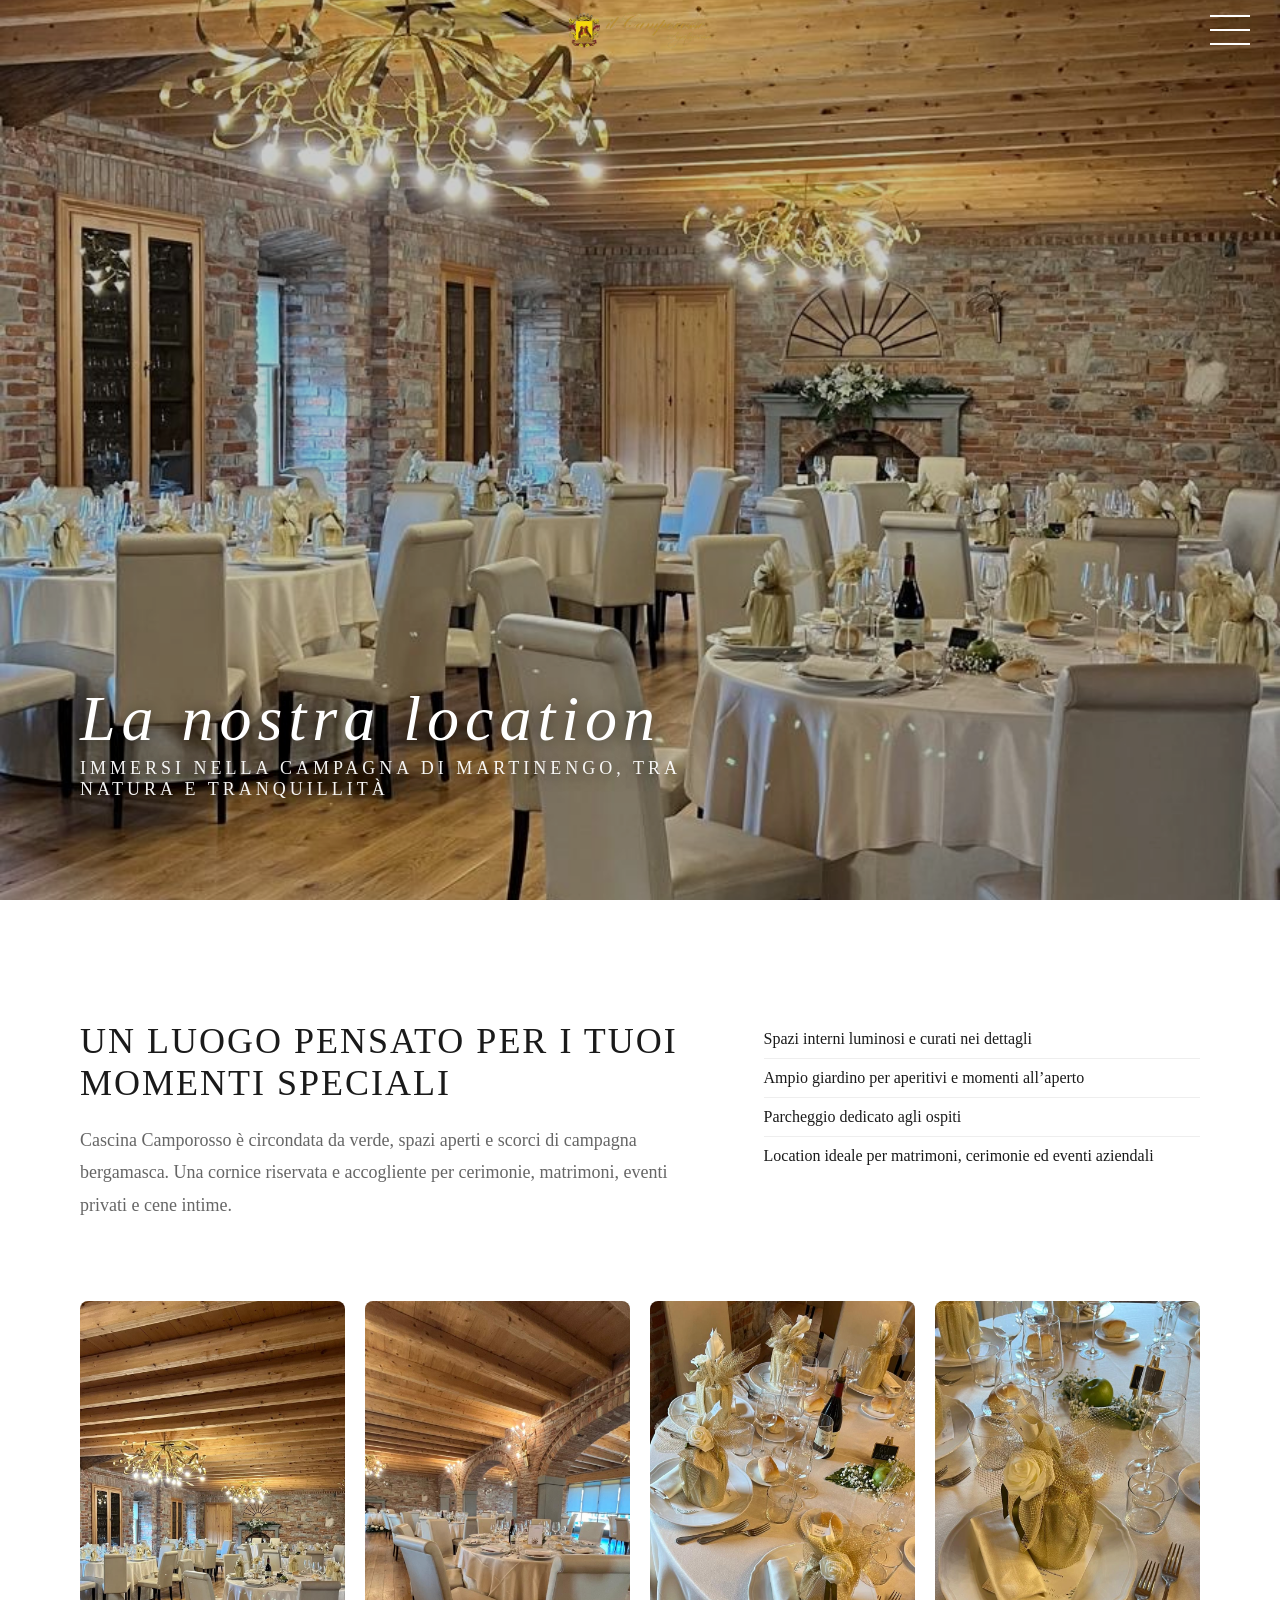
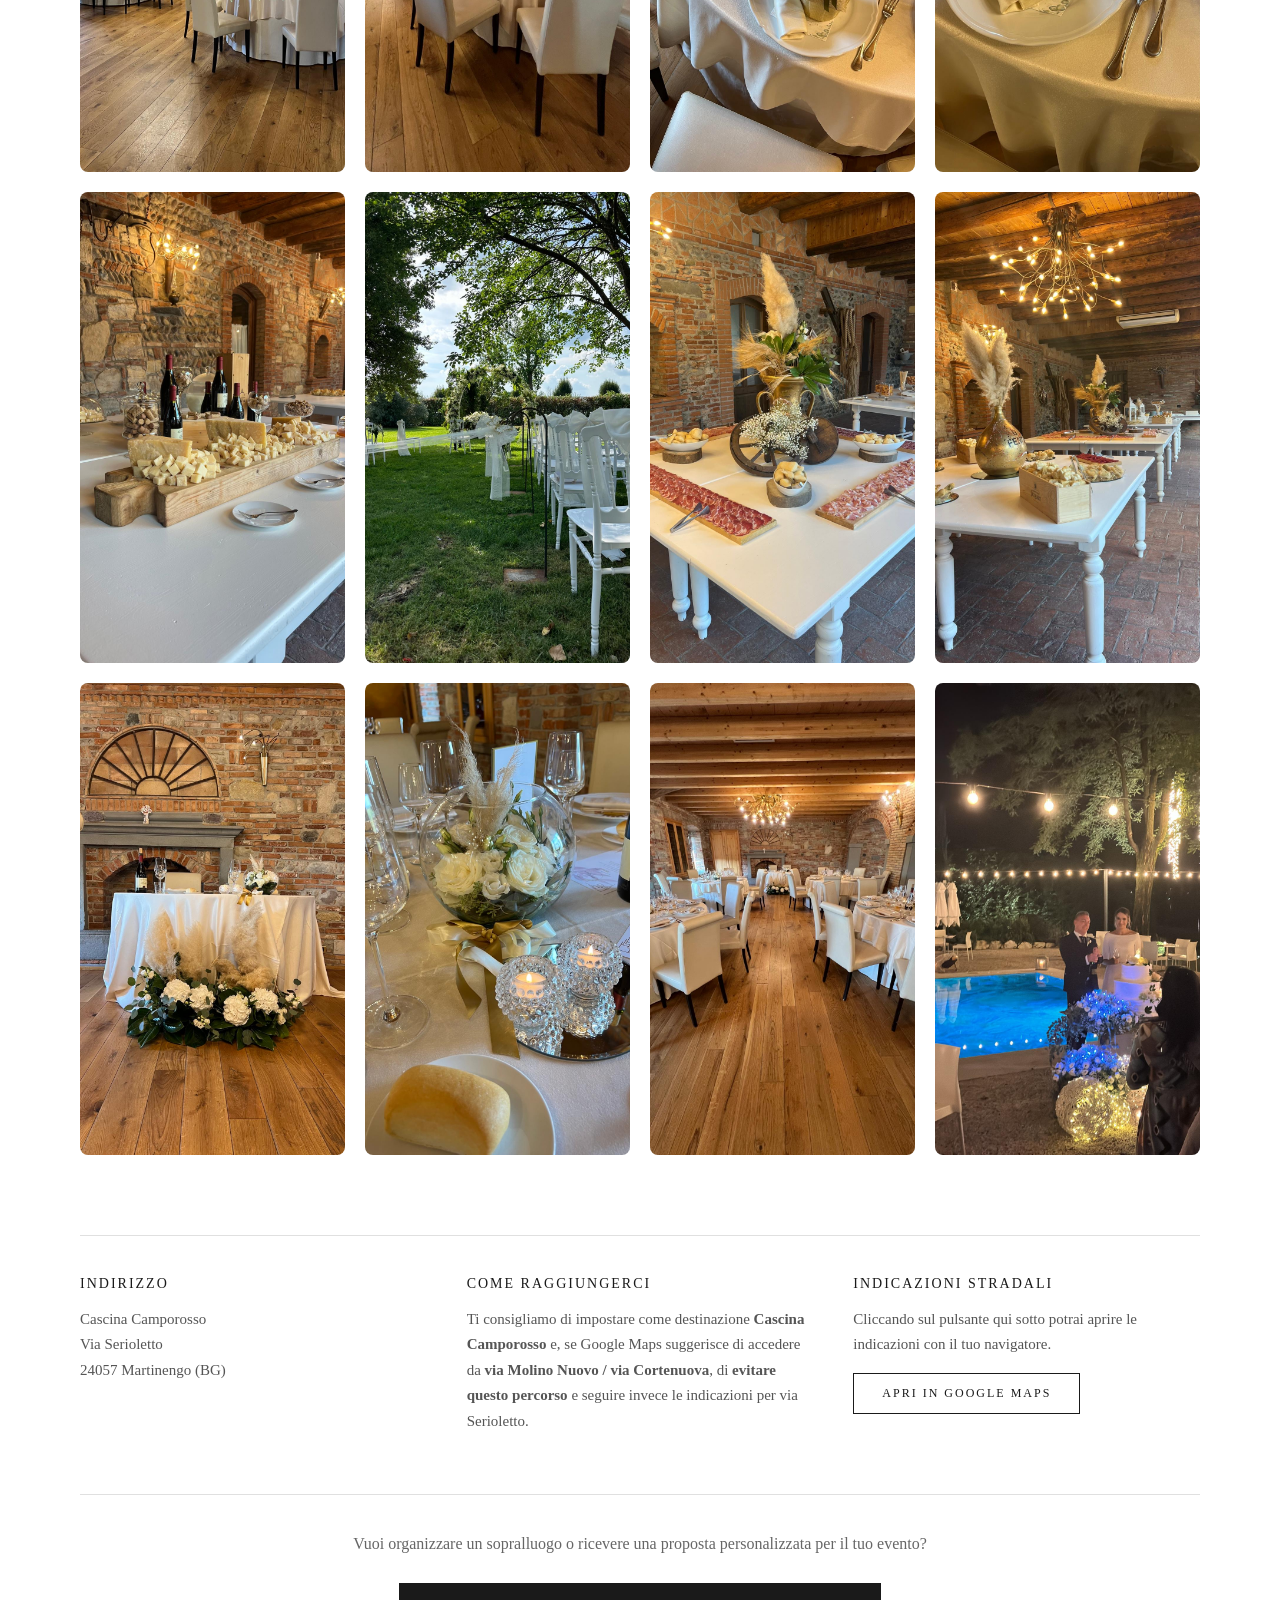
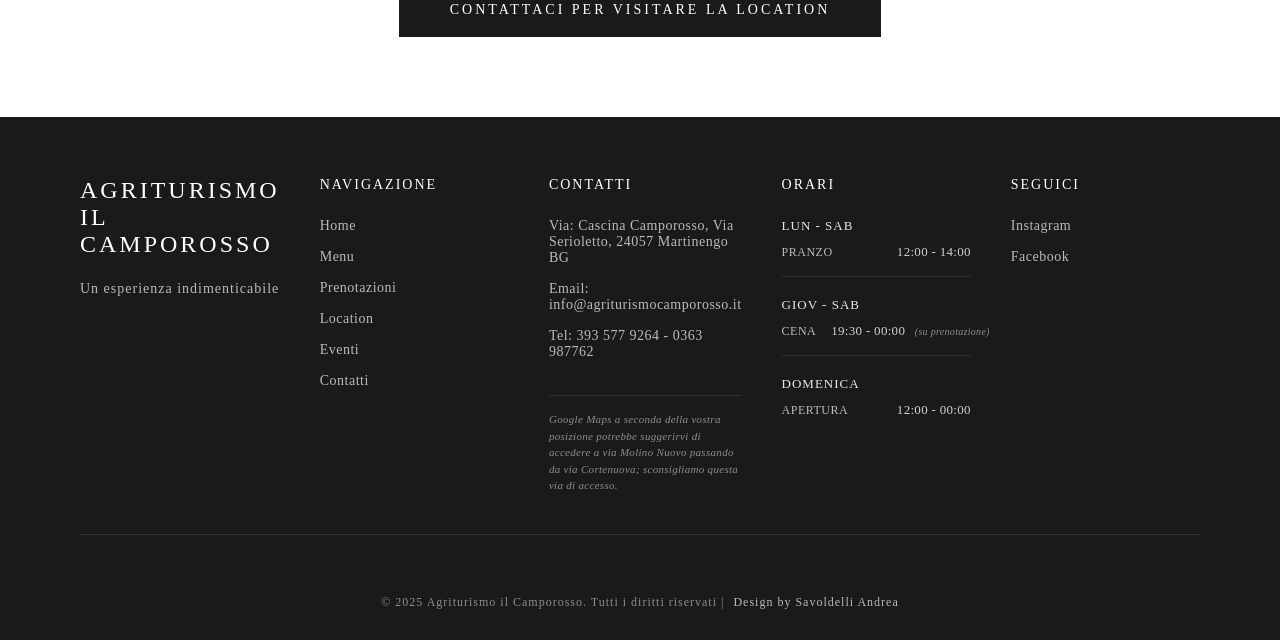
==== commit a6e0eef9: "Add files via upload" ====
--- a/location.html
+++ b/location.html
@@ -52,19 +52,46 @@
             <ul class="menu-list">
                 <li><a href="index.html#home">Home</a></li>
                 <li><a href="index.html#menu">Menu</a></li>
-                <li><a href="prenotazione.html">Prenotazioni</a></li>
+                <li><a href="https://wa.me/3935779264?text=Buongiorno,%20vorrei%20prenotare%20un%20tavolo." target="_blank" rel="noopener">Prenotazioni</a></li>
                 <li><a href="location.html">Location</a></li>
                 <li><a href="index.html#footer">Contatti</a></li>
             </ul>
         </div>
     </nav>
 
+    <!-- Hero Location -->
+    <section class="hero location-hero">
+        <div class="hero-image">
+            <img src="images/a.JPG" alt="Veduta esterna Agriturismo Camporosso" class="hero-img">
+            <div class="hero-overlay"></div>
+        </div>
+        <div class="hero-text">
+            <h1 class="hero-title">La nostra location</h1>
+            <p class="hero-subtitle">Immersi nella campagna di Martinengo, tra natura e tranquillità</p>
+        </div>
+    </section>
+
     <!-- Sezione Location -->
     <section class="location-section">
         <div class="location-wrapper">
-            <h1 class="location-title">La Nostra Location</h1>
-            <p class="location-subtitle">Immersi nella natura di Martinengo, un luogo unico per vivere momenti indimenticabili</p>
-            
+            <div class="location-intro">
+                <div class="location-intro-text">
+                    <h2 class="location-title">Un luogo pensato per i tuoi momenti speciali</h2>
+                    <p class="location-subtitle">
+                        Cascina Camporosso è circondata da verde, spazi aperti e scorci di campagna bergamasca.
+                        Una cornice riservata e accogliente per cerimonie, matrimoni, eventi privati e cene intime.
+                    </p>
+                </div>
+                <div class="location-intro-details">
+                    <ul class="location-highlights">
+                        <li>Spazi interni luminosi e curati nei dettagli</li>
+                        <li>Ampio giardino per aperitivi e momenti all’aperto</li>
+                        <li>Parcheggio dedicato agli ospiti</li>
+                        <li>Location ideale per matrimoni, cerimonie ed eventi aziendali</li>
+                    </ul>
+                </div>
+            </div>
+
             <div class="location-grid">
                 <div class="location-image-item">
                     <img src="images/a.JPG" alt="Location Agriturismo Camporosso" class="location-image">
@@ -107,12 +134,38 @@
             <div class="location-info">
                 <div class="location-info-item">
                     <h3 class="location-info-title">Indirizzo</h3>
-                    <p class="location-info-text">Cascina Camporosso<br>Via Serioletto<br>24057 Martinengo BG</p>
+                    <p class="location-info-text">
+                        Cascina Camporosso<br>
+                        Via Serioletto<br>
+                        24057 Martinengo (BG)
+                    </p>
                 </div>
                 <div class="location-info-item">
-                    <h3 class="location-info-title">Come Raggiungerci</h3>
-                    <p class="location-info-text">Google Maps a seconda della vostra posizione potrebbe suggerirvi di accedere a via Molino Nuovo passando da via Cortenuova; sconsigliamo questa via di accesso.</p>
-                </div>
+                    <h3 class="location-info-title">Come raggiungerci</h3>
+                    <p class="location-info-text">
+                        Ti consigliamo di impostare come destinazione <strong>Cascina Camporosso</strong> e,
+                        se Google Maps suggerisce di accedere da <strong>via Molino Nuovo / via Cortenuova</strong>,
+                        di <strong>evitare questo percorso</strong> e seguire invece le indicazioni per via Serioletto.
+                    </p>
+                </div>
+                <div class="location-info-item">
+                    <h3 class="location-info-title">Indicazioni stradali</h3>
+                    <p class="location-info-text">
+                        Cliccando sul pulsante qui sotto potrai aprire le indicazioni con il tuo navigatore.
+                    </p>
+                    <a class="location-map-link" href="https://www.google.com/maps/search/?api=1&query=Cascina+Camporosso+Martinengo+BG" target="_blank" rel="noopener">
+                        Apri in Google Maps
+                    </a>
+                </div>
+            </div>
+
+            <div class="location-cta">
+                <p class="location-cta-text">
+                    Vuoi organizzare un sopralluogo o ricevere una proposta personalizzata per il tuo evento?
+                </p>
+                <a href="https://wa.me/3935779264?text=Buongiorno,%20vorrei%20avere%20pi%C3%B9%20informazioni%20sulla%20location%20per%20un%20evento." target="_blank" rel="noopener" class="reservation-button">
+                    Contattaci per visitare la location
+                </a>
             </div>
         </div>
     </section>
@@ -131,7 +184,7 @@
                     <ul class="footer-links">
                         <li><a href="index.html#home">Home</a></li>
                         <li><a href="index.html#menu">Menu</a></li>
-                        <li><a href="prenotazione.html">Prenotazioni</a></li>
+                        <li><a href="https://wa.me/3935779264?text=Buongiorno,%20vorrei%20prenotare%20un%20tavolo." target="_blank" rel="noopener">Prenotazioni</a></li>
                         <li><a href="location.html">Location</a></li>
                         <li><a href="index.html#events">Eventi</a></li>
                         <li><a href="index.html#footer">Contatti</a></li>
@@ -143,7 +196,7 @@
                     <ul class="footer-contact">
                         <li>Via: <span>Cascina Camporosso, Via Serioletto, 24057 Martinengo BG</span></li>
                         <li>Email: <a href="mailto:info@agriturismocamporosso.it">info@agriturismocamporosso.it</a></li>
-                        <li>Tel: <a href="tel:+393472242649">+39 347 224 2649</a></li>
+                        <li>Tel: <a href="tel:+3935779264">393 577 9264</a> - <a href="tel:+390363987762">0363 987762</a></li>
                     </ul>
                     <p class="footer-note">Google Maps a seconda della vostra posizione potrebbe suggerirvi di accedere a via Molino Nuovo passando da via Cortenuova; sconsigliamo questa via di accesso.</p>
                 </div>
--- a/style.css
+++ b/style.css
@@ -12,6 +12,145 @@
     font-family: 'Georgia', 'Times New Roman', serif;
     overflow-x: hidden;
     color: #fff;
+}
+
+/* ------------------------------
+   LOCATION PAGE
+   ------------------------------ */
+
+.location-hero {
+    height: 80vh;
+}
+
+.location-section {
+    padding: 120px 80px 80px;
+    background: #fff;
+    color: #1a1a1a;
+}
+
+.location-wrapper {
+    max-width: 1400px;
+    margin: 0 auto;
+}
+
+.location-intro {
+    display: grid;
+    grid-template-columns: minmax(0, 2fr) minmax(0, 1.4fr);
+    gap: 60px;
+    margin-bottom: 80px;
+}
+
+.location-title {
+    font-size: 36px;
+    font-weight: 300;
+    letter-spacing: 2px;
+    text-transform: uppercase;
+    margin-bottom: 20px;
+}
+
+.location-subtitle {
+    font-size: 18px;
+    font-weight: 300;
+    line-height: 1.8;
+    color: #666;
+}
+
+.location-highlights {
+    list-style: none;
+    padding: 0;
+    margin: 0;
+}
+
+.location-highlights li {
+    font-size: 16px;
+    font-weight: 300;
+    color: #1a1a1a;
+    padding: 10px 0;
+    border-bottom: 1px solid #eee;
+}
+
+.location-highlights li:last-child {
+    border-bottom: none;
+}
+
+.location-grid {
+    display: grid;
+    grid-template-columns: repeat(4, minmax(0, 1fr));
+    gap: 20px;
+    margin-bottom: 80px;
+}
+
+.location-image-item {
+    overflow: hidden;
+    border-radius: 8px;
+}
+
+.location-image {
+    width: 100%;
+    height: 100%;
+    display: block;
+    object-fit: cover;
+    transition: transform 0.6s ease;
+}
+
+.location-image-item:hover .location-image {
+    transform: scale(1.05);
+}
+
+.location-info {
+    display: grid;
+    grid-template-columns: repeat(3, minmax(0, 1fr));
+    gap: 40px;
+    padding-top: 40px;
+    border-top: 1px solid #e0e0e0;
+    margin-bottom: 60px;
+}
+
+.location-info-title {
+    font-size: 14px;
+    font-weight: 400;
+    letter-spacing: 2px;
+    text-transform: uppercase;
+    margin-bottom: 15px;
+    color: #1a1a1a;
+}
+
+.location-info-text {
+    font-size: 15px;
+    font-weight: 300;
+    line-height: 1.7;
+    color: #555;
+}
+
+.location-map-link {
+    display: inline-block;
+    margin-top: 15px;
+    padding: 12px 28px;
+    border: 1px solid #1a1a1a;
+    text-transform: uppercase;
+    letter-spacing: 2px;
+    font-size: 12px;
+    text-decoration: none;
+    color: #1a1a1a;
+    transition: all 0.3s ease;
+}
+
+.location-map-link:hover {
+    background: #1a1a1a;
+    color: #fff;
+}
+
+.location-cta {
+    text-align: center;
+    padding-top: 40px;
+    border-top: 1px solid #e0e0e0;
+}
+
+.location-cta-text {
+    font-size: 16px;
+    font-weight: 300;
+    color: #666;
+    margin-bottom: 30px;
 }
 
 /* Header con logo centrato e menu hamburger */
@@ -1212,6 +1351,34 @@
         font-size: 12px;
         letter-spacing: 2px;
     }
+
+    /* Location responsive */
+    .location-section {
+        padding: 100px 40px 60px;
+    }
+
+    .location-intro {
+        grid-template-columns: 1fr;
+        gap: 40px;
+    }
+
+    .location-title {
+        font-size: 28px;
+    }
+
+    .location-subtitle {
+        font-size: 16px;
+    }
+
+    .location-grid {
+        grid-template-columns: repeat(2, minmax(0, 1fr));
+        gap: 16px;
+    }
+
+    .location-info {
+        grid-template-columns: 1fr 1fr;
+        gap: 30px;
+    }
 }
 
 @media (max-width: 480px) {
@@ -1414,6 +1581,29 @@
         letter-spacing: 2px;
     }
 
+    /* Location responsive */
+    .location-section {
+        padding: 80px 20px 50px;
+    }
+
+    .location-grid {
+        grid-template-columns: 1fr;
+        gap: 14px;
+    }
+
+    .location-info {
+        grid-template-columns: 1fr;
+        gap: 25px;
+    }
+
+    .location-title {
+        font-size: 24px;
+    }
+
+    .location-subtitle {
+        font-size: 15px;
+    }
+
 
     .footer {
         padding: 50px 20px 25px;
